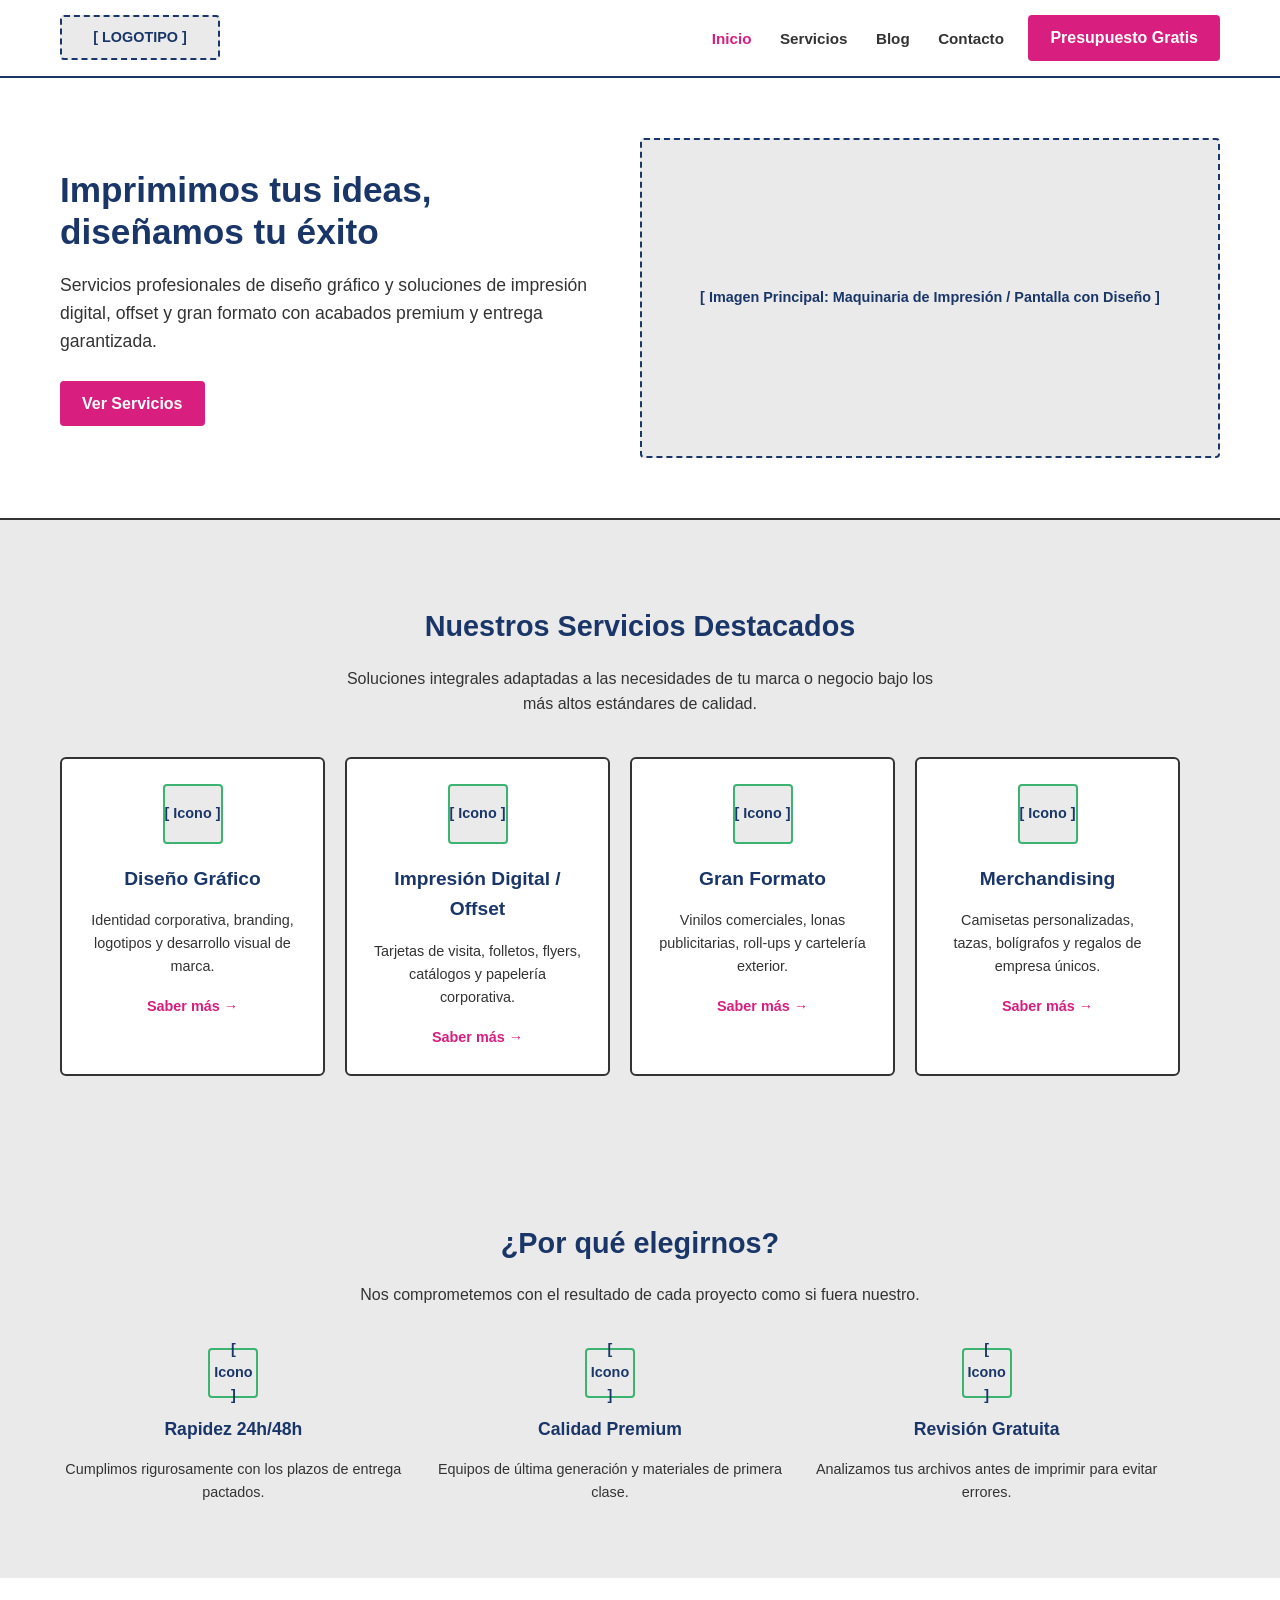
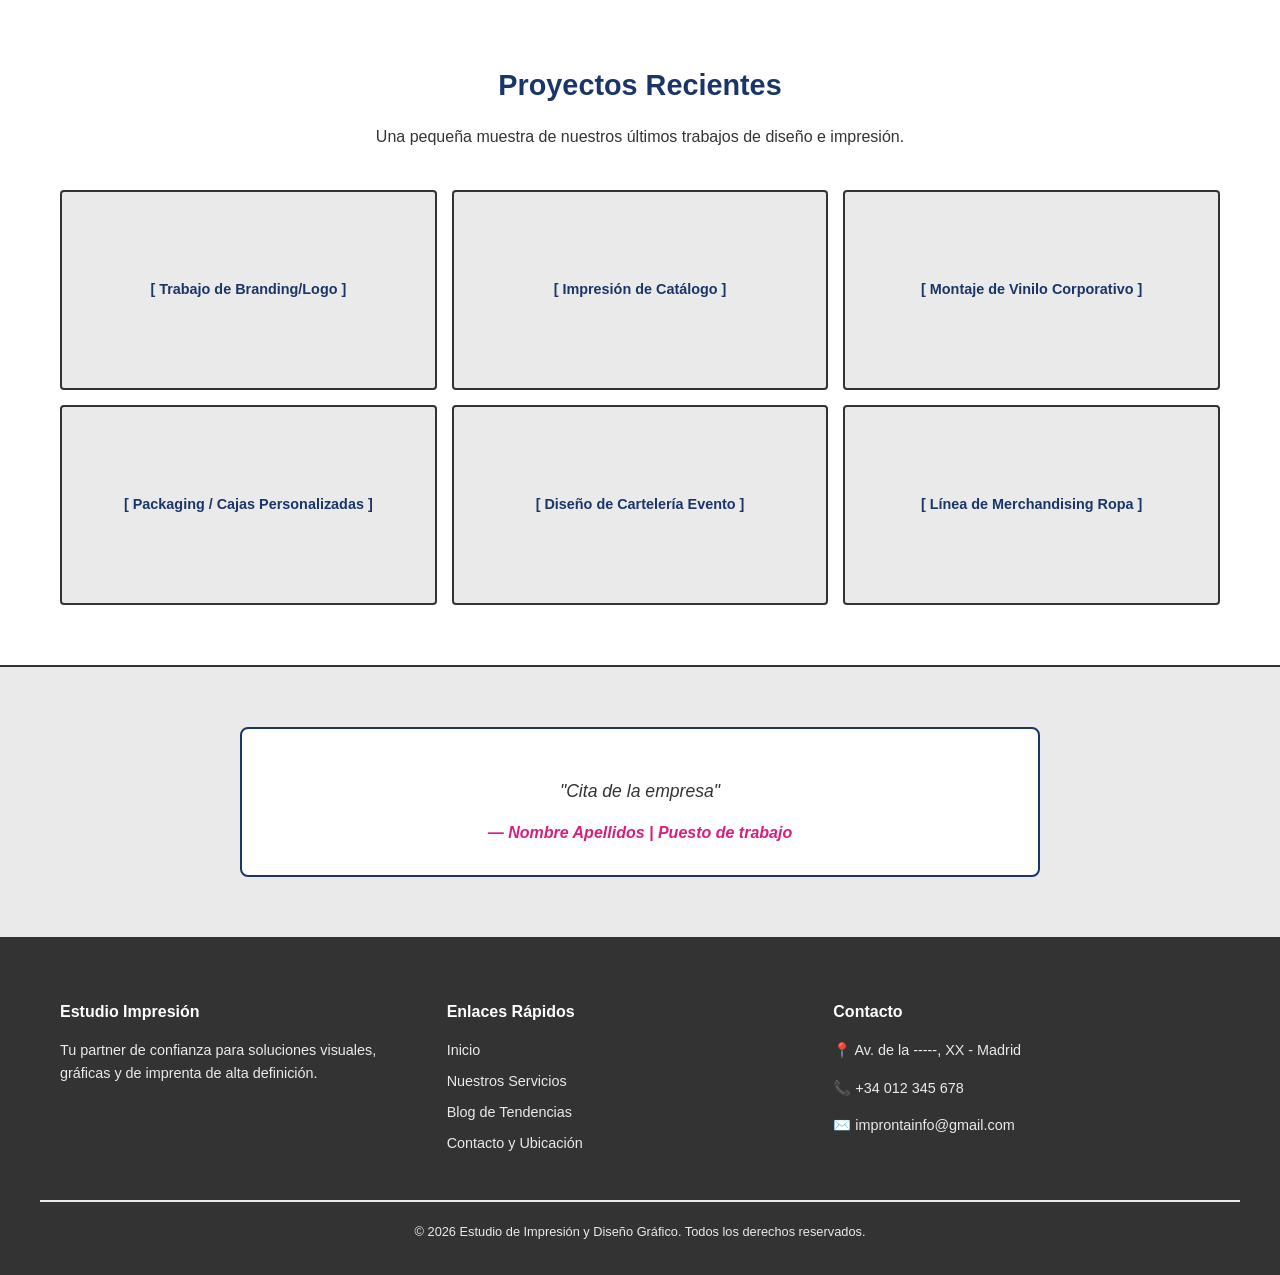
==== index.html @ d147120d "Añado la etiqueta meta para poder publicar el proyecto como subdominio" ====
<!DOCTYPE html>
<html lang="es">
<head>
    <meta charset="UTF-8">
    <meta name="viewport" content="width=device-width, initial-scale=1.0">
    <meta name="google-site-verification" content="gKIL5-6-Ex5Yl_sgZdwrPVqqJ_0FEdJY8PzYdwvUI6A" />
    <link rel="stylesheet" href="estilo.css">
    <title>Impronta</title>
</head>
<body>
    <header>
    <div class="contenedor encabezado-contenedor">
        <strong class="logo">
            <span class="marcador-posicion logo-marcador">[ LOGOTIPO ]</span>
        </strong>
        <nav class="zona-navegacion">
            <input type="checkbox" id="control-menu" class="control-menu">
            <ul class="menu-navegacion">
                <li><a href="#" class="activo">Inicio</a></li>
                <li><a href="#">Servicios</a></li>
                <li><a href="#">Blog</a></li>
                <li><a href="#">Contacto</a></li>
            </ul>
            <a href="#" class="boton boton-acento encabezado-boton-llamada">Presupuesto Gratis</a>
            <label for="control-menu" class="alternar-menu" aria-label="Alternar menú">
                <span class="icono-hamburguesa">☰</span>
                <span class="icono-cerrar">✕</span>
            </label>
        </nav>
    </div>
</header>
    <main>
        <section class="hero">
            <div class="contenedor hero-cuadrícula">
                <div class="hero-texto">
                    <h1>Imprimimos tus ideas, diseñamos tu éxito</h1>
                    <p>Servicios profesionales de diseño gráfico y soluciones de impresión digital, offset y gran formato con acabados premium y entrega garantizada.</p>
                    <a href="#" class="boton boton-acento">Ver Servicios</a>
                </div>
                <figure class="hero-contenedor-imagen">
                    <div class="marcador-posicion hero-marcador">
                        [ Imagen Principal: Maquinaria de Impresión / Pantalla con Diseño ]
                    </div>
                </figure>
            </div>
        </section>
        <section class="servicios">
            <div class="contenedor">
                <h2 class="titulo-seccion">Nuestros Servicios Destacados</h2>
                <p class="subtitulo-seccion">Soluciones integrales adaptadas a las necesidades de tu marca o negocio bajo los más altos estándares de calidad.</p>
                
                <div class="servicios-cuadrícula">
                    <article class="tarjeta-servicio">
                        <span class="marcador-posicion servicio-icono">[ Icono ]</span>
                        <h3>Diseño Gráfico</h3>
                        <p>Identidad corporativa, branding, logotipos y desarrollo visual de marca.</p>
                        <a href="#">Saber más &rarr;</a>
                    </article>

                    <article class="tarjeta-servicio">
                        <span class="marcador-posicion servicio-icono">[ Icono ]</span>
                        <h3>Impresión Digital / Offset</h3>
                        <p>Tarjetas de visita, folletos, flyers, catálogos y papelería corporativa.</p>
                        <a href="#">Saber más &rarr;</a>
                    </article>

                    <article class="tarjeta-servicio">
                        <span class="marcador-posicion servicio-icono">[ Icono ]</span>
                        <h3>Gran Formato</h3>
                        <p>Vinilos comerciales, lonas publicitarias, roll-ups y cartelería exterior.</p>
                        <a href="#">Saber más &rarr;</a>
                    </article>

                    <article class="tarjeta-servicio">
                        <span class="marcador-posicion servicio-icono">[ Icono ]</span>
                        <h3>Merchandising</h3>
                        <p>Camisetas personalizadas, tazas, bolígrafos y regalos de empresa únicos.</p>
                        <a href="#">Saber más &rarr;</a>
                    </article>
                </div>
            </div>
        </section>
        <section class="ventajas">
            <div class="contenedor">
                <h2 class="titulo-seccion">¿Por qué elegirnos?</h2>
                <p class="subtitulo-seccion">Nos comprometemos con el resultado de cada proyecto como si fuera nuestro.</p>
                
                <div class="ventajas-cuadrícula">
                    <div class="ventaja-elemento">
                        <span class="marcador-posicion ventaja-icono">[ Icono ]</span>
                        <h3>Rapidez 24h/48h</h3>
                        <p>Cumplimos rigurosamente con los plazos de entrega pactados.</p>
                    </div>

                    <div class="ventaja-elemento">
                        <span class="marcador-posicion ventaja-icono">[ Icono ]</span>
                        <h3>Calidad Premium</h3>
                        <p>Equipos de última generación y materiales de primera clase.</p>
                    </div>

                    <div class="ventaja-elemento">
                        <span class="marcador-posicion ventaja-icono">[ Icono ]</span>
                        <h3>Revisión Gratuita</h3>
                        <p>Analizamos tus archivos antes de imprimir para evitar errores.</p>
                    </div>
                </div>
            </div>
        </section>

        <section class="portafolio">
            <div class="contenedor">
                <h2 class="titulo-seccion">Proyectos Recientes</h2>
                <p class="subtitulo-seccion">Una pequeña muestra de nuestros últimos trabajos de diseño e impresión.</p>

                <div class="portafolio-cuadrícula">
                    <span class="marcador-posicion portafolio-elemento">[ Trabajo de Branding/Logo ]</span>
                    <span class="marcador-posicion portafolio-elemento">[ Impresión de Catálogo ]</span>
                    <span class="marcador-posicion portafolio-elemento">[ Montaje de Vinilo Corporativo ]</span>
                    <span class="marcador-posicion portafolio-elemento">[ Packaging / Cajas Personalizadas ]</span>
                    <span class="marcador-posicion portafolio-elemento">[ Diseño de Cartelería Evento ]</span>
                    <span class="marcador-posicion portafolio-elemento">[ Línea de Merchandising Ropa ]</span>
                </div>
            </div>
        </section>

        <section class="testimonios">
            <blockquote class="contenedor testimonio-contenedor">
                <p class="testimonio-texto">"Cita de la empresa"</p>
                <cite class="testimonio-autor">— Nombre Apellidos | Puesto de trabajo</cite>
            </blockquote>
        </section>
    </main>
    <footer>
        <div class="contenedor pie-cuadrícula">
            <div class="pie-columna">
                <h4>Estudio Impresión</h4>
                <p>Tu partner de confianza para soluciones visuales, gráficas y de imprenta de alta definición.</p>
            </div>
            <div class="pie-columna">
                <h4>Enlaces Rápidos</h4>
                <ul>
                    <li><a href="#">Inicio</a></li>
                    <li><a href="#">Nuestros Servicios</a></li>
                    <li><a href="#">Blog de Tendencias</a></li>
                    <li><a href="#">Contacto y Ubicación</a></li>
                </ul>
            </div>
            <div class="pie-columna">
                <h4>Contacto</h4>
                <address>
                    <p>📍 Av. de la -----, XX - Madrid</p>
                    <p>📞 +34 012 345 678</p>
                    <p>✉️ improntainfo@gmail.com</p>
                </address>
            </div>
        </div>
        <div class="pie-inferior">
            <p>&copy; 2026 Estudio de Impresión y Diseño Gráfico. Todos los derechos reservados.</p>
        </div>
    </footer>
</body>
</html>
---- estilo.css ----
* {
    box-sizing: border-box;
}

body {
    font-family: 'Segoe UI', Tahoma, Geneva, Verdana, sans-serif;
    background-color: #EAEAEA;
    color: #333333;
    line-height: 1.6;
    margin: 0;
    padding: 0;
    width: 100%;
    overflow-x: hidden;
}

.contenedor {
    width: 100%;
    max-width: 1200px;
    margin: 0 auto;
    padding: 0 20px;
}

.marcador-posicion {
    background-color: #EAEAEA;
    border: 2px dashed #1A3668;
    color: #1A3668;
    display: flex;
    align-items: center;
    justify-content: center;
    text-align: center;
    font-weight: bold;
    font-size: 0.9rem;
    border-radius: 4px;
}

.boton {
    display: inline-block;
    background-color: #1A3668;
    color: #ffffff;
    padding: 10px 22px;
    text-decoration: none;
    border-radius: 4px;
    font-weight: 600;
    text-align: center;
    transition: background-color 0.2s ease;
    border: none;
    cursor: pointer;
}

.boton:hover {
    background-color: #333333;
}

.boton-acento {
    background-color: #D81E7E;
}

.boton-acento:hover {
    background-color: #1A3668;
}

header {
    background-color: #ffffff;
    border-bottom: 2px solid #1A3668;
    position: sticky;
    top: 0;
    z-index: 1000;
    padding: 15px 0;
}

.encabezado-contenedor {
    display: table;
    width: 100%;
    position: relative;
}

.logo {
    display: table-cell;
    vertical-align: middle;
    width: 200px;
}

.logo-marcador {
    width: 160px;
    height: 45px;
}

.zona-navegacion {
    display: table-cell;
    vertical-align: middle;
    text-align: right;
}

.control-menu {
    display: none;
}

.menu-navegacion {
    display: inline-block;
    list-style: none;
    vertical-align: middle;
    margin: 0 20px 0 0;
    padding: 0;
}

.menu-navegacion li {
    display: inline-block;
    margin-left: 24px;
}

.menu-navegacion a {
    text-decoration: none;
    color: #333333;
    font-weight: 600;
    font-size: 0.95rem;
}

.menu-navegacion a:hover,
.menu-navegacion a.activo {
    color: #D81E7E;
}

.alternar-menu {
    display: none;
    font-size: 1.8rem;
    cursor: pointer;
    color: #1A3668;
    line-height: 1;
    user-select: none;
}

.alternar-menu .icono-cerrar {
    display: none;
}

.hero {
    background-color: #ffffff;
    padding: 60px 0;
    border-bottom: 2px solid #333333;
}

.hero-cuadrícula {
    display: table;
    width: 100%;
    table-layout: fixed;
}

.hero-texto {
    display: table-cell;
    vertical-align: middle;
    width: 50%;
    padding-right: 40px;
}

.hero-texto h1 {
    font-size: 2.2rem;
    color: #1A3668;
    line-height: 1.2;
    margin: 0 0 15px 0;
}

.hero-texto p {
    font-size: 1.1rem;
    color: #333333;
    margin-bottom: 25px;
}

.hero-contenedor-imagen {
    display: table-cell;
    vertical-align: middle;
    width: 50%;
    margin: 0;
}

.hero-marcador {
    width: 100%;
    height: 320px;
}

.servicios {
    padding: 60px 0;
}

.titulo-seccion {
    text-align: center;
    font-size: 1.8rem;
    color: #1A3668;
    margin-bottom: 10px;
}

.subtitulo-seccion {
    text-align: center;
    color: #333333;
    margin-bottom: 40px;
    max-width: 600px;
    margin-left: auto;
    margin-right: auto;
}

.servicios-cuadrícula {
    display: table;
    width: 100%;
    table-layout: fixed;
    border-spacing: 20px 0;
    margin: 0 -20px;
}

.tarjeta-servicio {
    display: table-cell;
    background: #ffffff;
    padding: 25px;
    border-radius: 6px;
    border: 2px solid #333333;
    text-align: center;
    vertical-align: top;
}

.servicio-icono {
    width: 60px;
    height: 60px;
    margin: 0 auto 20px auto;
    border: 2px solid #3CB371;
}

.tarjeta-servicio h3 {
    font-size: 1.2rem;
    color: #1A3668;
    margin-bottom: 12px;
}

.tarjeta-servicio p {
    font-size: 0.9rem;
    color: #333333;
    margin-bottom: 15px;
}

.tarjeta-servicio a {
    color: #D81E7E;
    text-decoration: none;
    font-weight: bold;
    font-size: 0.9rem;
}

.tarjeta-servicio a:hover {
    text-decoration: underline;
}

.ventajas {
    background-color: #EAEAEA;
    padding: 60px 0;
}

.ventajas-cuadrícula {
    display: table;
    width: 100%;
    table-layout: fixed;
    border-spacing: 30px 0;
    margin: 0 -30px;
}

.ventaja-elemento {
    display: table-cell;
    vertical-align: top;
    text-align: center;
}

.ventaja-icono {
    width: 50px;
    height: 50px;
    margin: 0 auto 15px auto;
    border: 2px solid #3CB371;
}

.ventaja-elemento h3 {
    font-size: 1.1rem;
    color: #1A3668;
    margin-bottom: 8px;
}

.ventaja-elemento p {
    font-size: 0.9rem;
    color: #333333;
}

.portafolio {
    padding: 60px 0;
    background-color: #ffffff;
}

.portafolio-cuadrícula {
    display: grid;
    grid-template-columns: repeat(3, 1fr);
    gap: 15px;
    margin-top: 20px;
}

.portafolio-elemento {
    height: 200px;
    width: 100%;
    border: 2px solid #333333;
}

.testimonios {
    padding: 60px 0;
    background-color: #EAEAEA;
    border-top: 2px solid #333333;
}

.testimonio-contenedor {
    max-width: 800px;
    margin: 0 auto;
    background: #ffffff;
    border: 2px solid #1A3668;
    padding: 30px;
    border-radius: 8px;
    text-align: center;
}

.testimonio-texto {
    font-style: italic;
    font-size: 1.1rem;
    color: #333333;
    margin-bottom: 15px;
}

.testimonio-autor {
    font-weight: bold;
    color: #D81E7E;
    display: block;
}

footer {
    background-color: #333333;
    color: #EAEAEA;
    padding: 40px 0 20px 0;
    font-size: 0.9rem;
}

.pie-cuadrícula {
    display: table;
    width: 100%;
    table-layout: fixed;
    border-bottom: 2px solid #EAEAEA;
    padding-bottom: 30px;
    margin-bottom: 20px;
}

.pie-columna {
    display: table-cell;
    vertical-align: top;
    padding-right: 20px;
}

.pie-columna h4 {
    color: #ffffff;
    margin-bottom: 15px;
    font-size: 1rem;
}

.pie-columna ul {
    list-style: none;
    padding: 0;
}

.pie-columna ul li {
    margin-bottom: 8px;
}

.pie-columna ul a {
    color: #EAEAEA;
    text-decoration: none;
}

.pie-columna ul a:hover {
    color: #D81E7E;
}

address {
    font-style: normal;
}

.pie-inferior {
    text-align: center;
    color: #EAEAEA;
    font-size: 0.8rem;
}

@media (max-width: 768px) {
    body, html {
        width: 100%;
        overflow-x: hidden;
    }

    .contenedor {
        width: 100%;
        padding-left: 15px;
        padding-right: 15px;
    }

    .hero-cuadrícula,
    .servicios-cuadrícula,
    .ventajas-cuadrícula,
    .pie-cuadrícula {
        display: grid;
        grid-template-columns: 1fr;
        gap: 0;
        width: 100%;
        border: 2px solid #333333;
        margin: 0 0 30px 0;
        background-color: #ffffff;
    }

    .hero-texto,
    .hero-contenedor-imagen,
    .tarjeta-servicio,
    .ventaja-elemento,
    .pie-columna {
        display: block;
        width: 100%;
        padding: 30px 20px;
        margin: 0;
        box-sizing: border-box;
        border-bottom: 2px solid #333333;
    }

    .hero-contenedor-imagen,
    .tarjeta-servicio:last-child,
    .ventaja-elemento:last-child,
    .pie-columna:last-child {
        border-bottom: none;
    }

    .portafolio-cuadrícula {
        display: grid;
        grid-template-columns: 1fr;
        gap: 15px;
    }

    .portafolio-elemento {
        height: 160px;
        border: 2px solid #333333;
    }

    .encabezado-contenedor {
        display: flex;
        justify-content: space-between;
        align-items: center;
        position: relative;
    }

    .logo {
        display: block;
        width: auto;
    }

    .zona-navegacion {
        display: block;
        text-align: right;
    }

    .alternar-menu {
        display: inline-block;
        margin-top: 5px;
        position: relative;
        z-index: 1001;
        color: #1A3668;
    }

    .menu-navegacion {
        display: block;
        position: absolute;
        top: 100%;
        left: 0;
        width: 100%;
        background-color: #ffffff;
        border: 2px solid #333333;
        border-top: none;
        padding: 0;
        margin: 0;
        z-index: 999;
        text-align: center;
        box-shadow: 0 4px 6px -1px rgba(0, 0, 0, 0.1);
        max-height: 0;
        opacity: 0;
        visibility: hidden;
        overflow: hidden;
        transition: max-height 0.4s ease-in-out, opacity 0.3s ease-in-out, visibility 0.4s;
    }

    .menu-navegacion li {
        display: block;
        margin: 0;
        padding: 12px 0;
        border-bottom: 1px solid #EAEAEA;
    }

    .menu-navegacion li:last-child {
        border-bottom: none;
    }

    .menu-navegacion a {
        display: block;
        font-size: 1.1rem;
        color: #333333;
    }

    .menu-navegacion a:hover,
    .menu-navegacion a.activo {
        color: #D81E7E;
        background-color: #EAEAEA;
    }

    .control-menu:checked ~ .menu-navegacion {
        max-height: 300px;
        opacity: 1;
        visibility: visible;
    }

    .control-menu:checked ~ .alternar-menu .icono-hamburguesa {
        display: none;
    }

    .control-menu:checked ~ .alternar-menu .icono-cerrar {
        display: inline-block;
        color: #D81E7E;
    }

    .encabezado-boton-llamada {
        display: none;
    }

    .hero {
        padding: 40px 0;
        text-align: center;
    }

    .hero-texto h1 {
        font-size: 1.8rem;
        color: #1A3668;
    }

    .hero-marcador {
        height: 220px;
        margin-top: 20px;
    }

    .servicios {
        padding: 40px 0;
    }
}
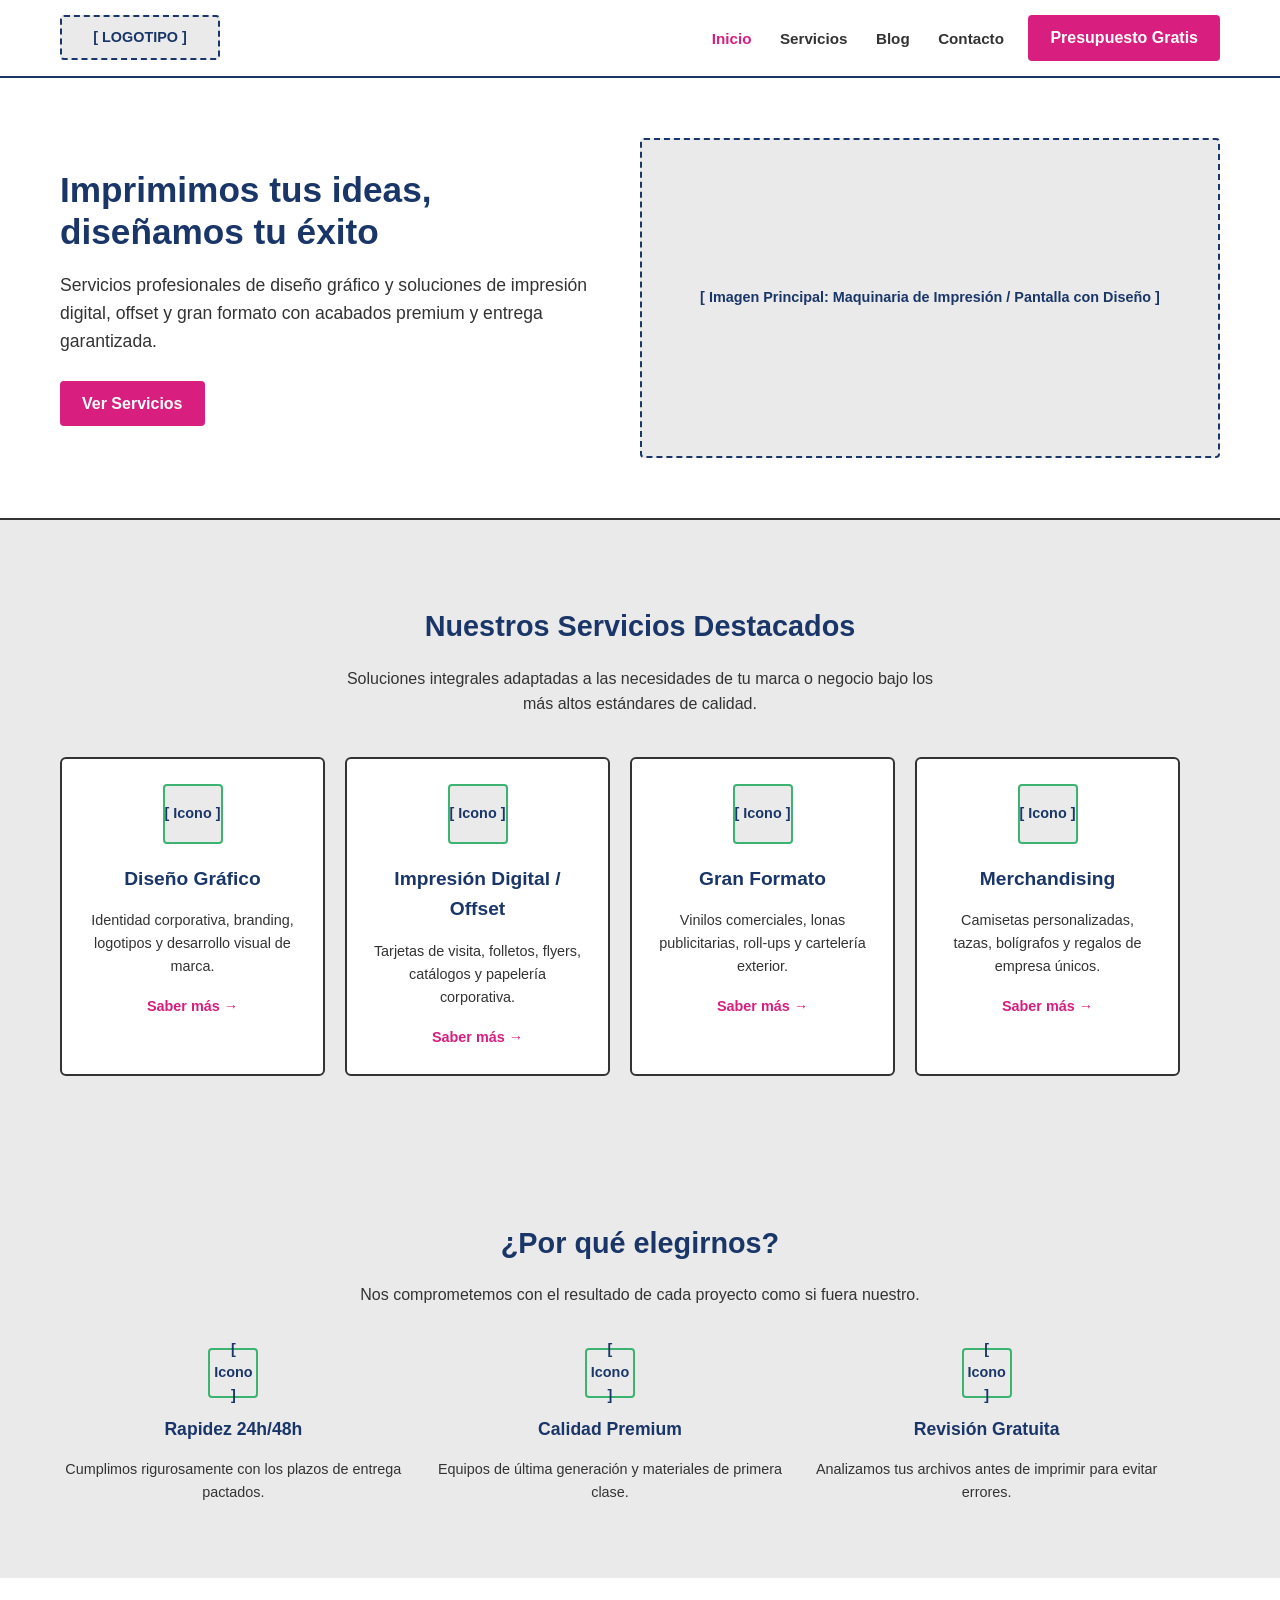
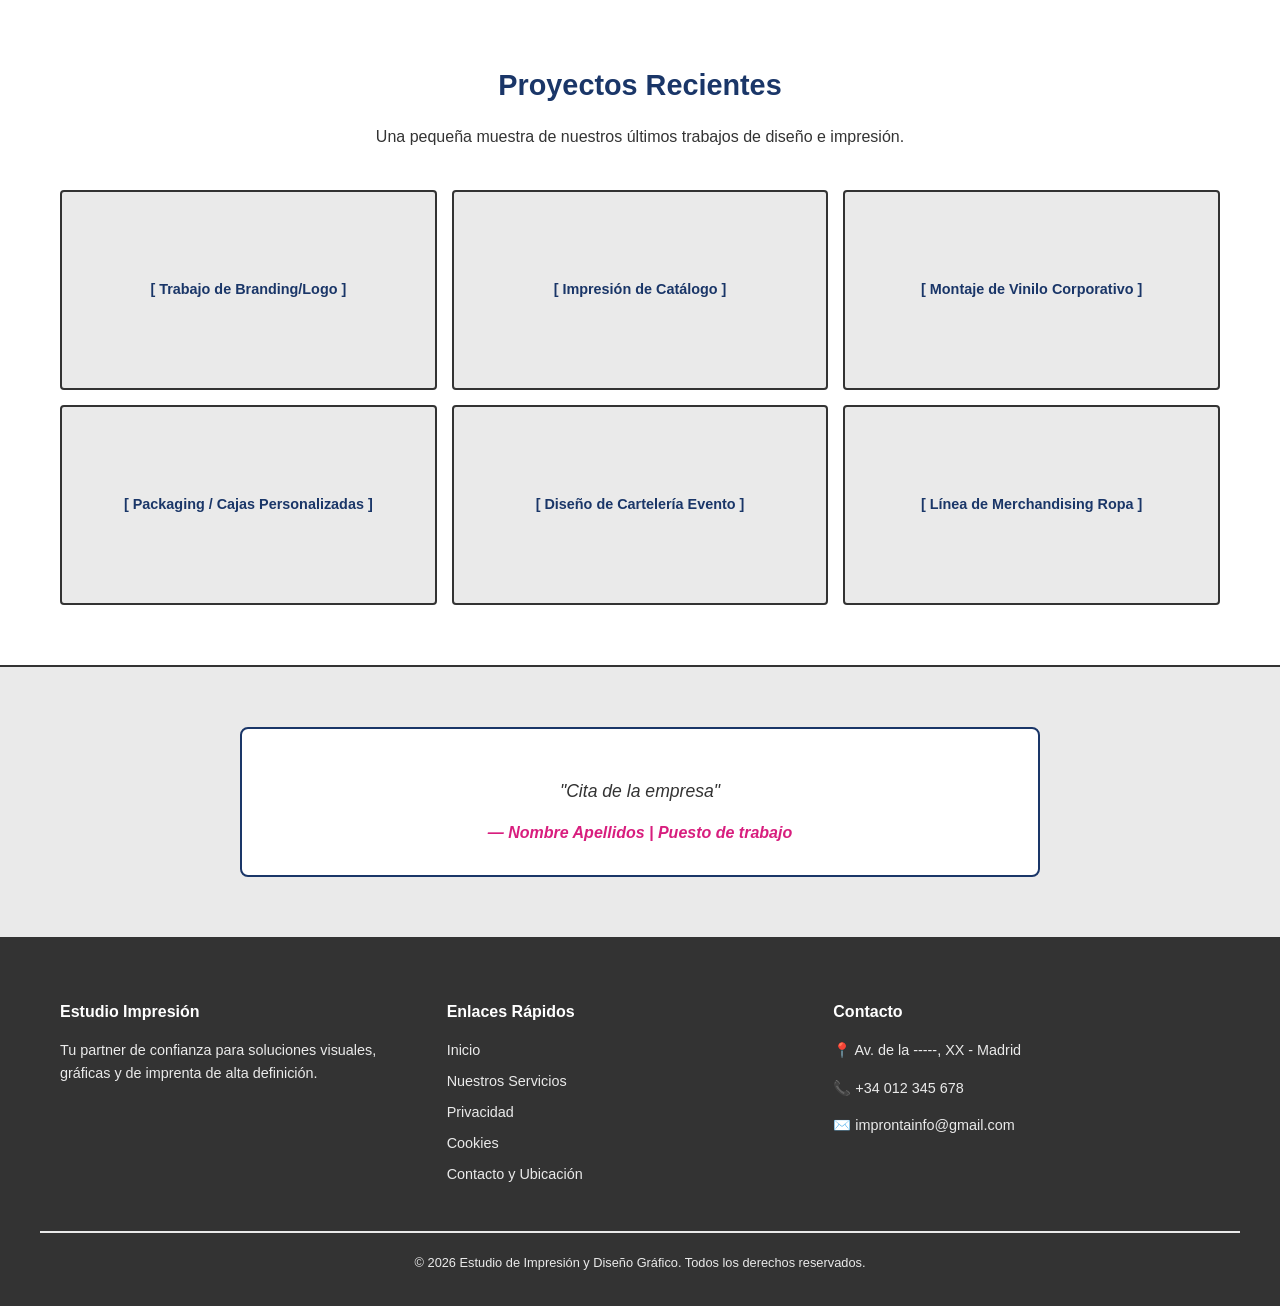
==== commit a7cf84b0: "Add files via upload" ====
--- a/index.html
+++ b/index.html
@@ -1,9 +1,9 @@
 <!DOCTYPE html>
 <html lang="es">
 <head>
+    <meta name="google-site-verification" content="gKIL5-6-Ex5Yl_sgZdwrPVqqJ_0FEdJY8PzYdwvUI6A"/>
     <meta charset="UTF-8">
     <meta name="viewport" content="width=device-width, initial-scale=1.0">
-    <meta name="google-site-verification" content="gKIL5-6-Ex5Yl_sgZdwrPVqqJ_0FEdJY8PzYdwvUI6A" />
     <link rel="stylesheet" href="estilo.css">
     <title>Impronta</title>
 </head>
@@ -139,10 +139,11 @@
             <div class="pie-columna">
                 <h4>Enlaces Rápidos</h4>
                 <ul>
-                    <li><a href="#">Inicio</a></li>
-                    <li><a href="#">Nuestros Servicios</a></li>
-                    <li><a href="#">Blog de Tendencias</a></li>
-                    <li><a href="#">Contacto y Ubicación</a></li>
+                    <li><a href="index.html">Inicio</a></li>
+                    <li><a href="index.html#servicios">Nuestros Servicios</a></li>
+                    <li><a href="privacidad.html">Privacidad</a></li>
+                    <li><a href="cookies.html">Cookies</a></li>
+                    <li><a href="index.html#contacto">Contacto y Ubicación</a></li>
                 </ul>
             </div>
             <div class="pie-columna">
@@ -159,4 +160,4 @@
         </div>
     </footer>
 </body>
-</html>+</html>
--- a/estilo.css
+++ b/estilo.css
@@ -1,550 +1,1205 @@
-* {
-    box-sizing: border-box;
-}
-
-body {
-    font-family: 'Segoe UI', Tahoma, Geneva, Verdana, sans-serif;
-    background-color: #EAEAEA;
-    color: #333333;
-    line-height: 1.6;
-    margin: 0;
-    padding: 0;
-    width: 100%;
-    overflow-x: hidden;
-}
-
-.contenedor {
-    width: 100%;
-    max-width: 1200px;
-    margin: 0 auto;
-    padding: 0 20px;
-}
-
-.marcador-posicion {
-    background-color: #EAEAEA;
-    border: 2px dashed #1A3668;
-    color: #1A3668;
-    display: flex;
-    align-items: center;
-    justify-content: center;
-    text-align: center;
-    font-weight: bold;
-    font-size: 0.9rem;
-    border-radius: 4px;
-}
-
-.boton {
-    display: inline-block;
-    background-color: #1A3668;
-    color: #ffffff;
-    padding: 10px 22px;
-    text-decoration: none;
-    border-radius: 4px;
-    font-weight: 600;
-    text-align: center;
-    transition: background-color 0.2s ease;
-    border: none;
-    cursor: pointer;
-}
-
-.boton:hover {
-    background-color: #333333;
-}
-
-.boton-acento {
-    background-color: #D81E7E;
-}
-
-.boton-acento:hover {
-    background-color: #1A3668;
-}
-
-header {
-    background-color: #ffffff;
-    border-bottom: 2px solid #1A3668;
-    position: sticky;
-    top: 0;
-    z-index: 1000;
-    padding: 15px 0;
-}
-
-.encabezado-contenedor {
-    display: table;
-    width: 100%;
-    position: relative;
-}
-
-.logo {
-    display: table-cell;
-    vertical-align: middle;
-    width: 200px;
-}
-
-.logo-marcador {
-    width: 160px;
-    height: 45px;
-}
-
-.zona-navegacion {
-    display: table-cell;
-    vertical-align: middle;
-    text-align: right;
-}
-
-.control-menu {
-    display: none;
-}
-
-.menu-navegacion {
-    display: inline-block;
-    list-style: none;
-    vertical-align: middle;
-    margin: 0 20px 0 0;
-    padding: 0;
-}
-
-.menu-navegacion li {
-    display: inline-block;
-    margin-left: 24px;
-}
-
-.menu-navegacion a {
-    text-decoration: none;
-    color: #333333;
-    font-weight: 600;
-    font-size: 0.95rem;
-}
-
-.menu-navegacion a:hover,
-.menu-navegacion a.activo {
-    color: #D81E7E;
-}
-
-.alternar-menu {
-    display: none;
-    font-size: 1.8rem;
-    cursor: pointer;
-    color: #1A3668;
-    line-height: 1;
-    user-select: none;
-}
-
-.alternar-menu .icono-cerrar {
-    display: none;
-}
-
-.hero {
-    background-color: #ffffff;
-    padding: 60px 0;
-    border-bottom: 2px solid #333333;
-}
-
-.hero-cuadrícula {
-    display: table;
-    width: 100%;
-    table-layout: fixed;
-}
-
-.hero-texto {
-    display: table-cell;
-    vertical-align: middle;
-    width: 50%;
-    padding-right: 40px;
-}
-
-.hero-texto h1 {
-    font-size: 2.2rem;
-    color: #1A3668;
-    line-height: 1.2;
-    margin: 0 0 15px 0;
-}
-
-.hero-texto p {
-    font-size: 1.1rem;
-    color: #333333;
-    margin-bottom: 25px;
-}
-
-.hero-contenedor-imagen {
-    display: table-cell;
-    vertical-align: middle;
-    width: 50%;
-    margin: 0;
-}
-
-.hero-marcador {
-    width: 100%;
-    height: 320px;
-}
-
-.servicios {
-    padding: 60px 0;
-}
-
-.titulo-seccion {
-    text-align: center;
-    font-size: 1.8rem;
-    color: #1A3668;
-    margin-bottom: 10px;
-}
-
-.subtitulo-seccion {
-    text-align: center;
-    color: #333333;
-    margin-bottom: 40px;
-    max-width: 600px;
-    margin-left: auto;
-    margin-right: auto;
-}
-
-.servicios-cuadrícula {
-    display: table;
-    width: 100%;
-    table-layout: fixed;
-    border-spacing: 20px 0;
-    margin: 0 -20px;
-}
-
-.tarjeta-servicio {
-    display: table-cell;
-    background: #ffffff;
-    padding: 25px;
-    border-radius: 6px;
-    border: 2px solid #333333;
-    text-align: center;
-    vertical-align: top;
-}
-
-.servicio-icono {
-    width: 60px;
-    height: 60px;
-    margin: 0 auto 20px auto;
-    border: 2px solid #3CB371;
-}
-
-.tarjeta-servicio h3 {
-    font-size: 1.2rem;
-    color: #1A3668;
-    margin-bottom: 12px;
-}
-
-.tarjeta-servicio p {
-    font-size: 0.9rem;
-    color: #333333;
-    margin-bottom: 15px;
-}
-
-.tarjeta-servicio a {
-    color: #D81E7E;
-    text-decoration: none;
-    font-weight: bold;
-    font-size: 0.9rem;
-}
-
-.tarjeta-servicio a:hover {
-    text-decoration: underline;
-}
-
-.ventajas {
-    background-color: #EAEAEA;
-    padding: 60px 0;
-}
-
-.ventajas-cuadrícula {
-    display: table;
-    width: 100%;
-    table-layout: fixed;
-    border-spacing: 30px 0;
-    margin: 0 -30px;
-}
-
-.ventaja-elemento {
-    display: table-cell;
-    vertical-align: top;
-    text-align: center;
-}
-
-.ventaja-icono {
-    width: 50px;
-    height: 50px;
-    margin: 0 auto 15px auto;
-    border: 2px solid #3CB371;
-}
-
-.ventaja-elemento h3 {
-    font-size: 1.1rem;
-    color: #1A3668;
-    margin-bottom: 8px;
-}
-
-.ventaja-elemento p {
-    font-size: 0.9rem;
-    color: #333333;
-}
-
-.portafolio {
-    padding: 60px 0;
-    background-color: #ffffff;
-}
-
-.portafolio-cuadrícula {
-    display: grid;
-    grid-template-columns: repeat(3, 1fr);
-    gap: 15px;
-    margin-top: 20px;
-}
-
-.portafolio-elemento {
-    height: 200px;
-    width: 100%;
-    border: 2px solid #333333;
-}
-
-.testimonios {
-    padding: 60px 0;
-    background-color: #EAEAEA;
-    border-top: 2px solid #333333;
-}
-
-.testimonio-contenedor {
-    max-width: 800px;
-    margin: 0 auto;
-    background: #ffffff;
-    border: 2px solid #1A3668;
-    padding: 30px;
-    border-radius: 8px;
-    text-align: center;
-}
-
-.testimonio-texto {
-    font-style: italic;
-    font-size: 1.1rem;
-    color: #333333;
-    margin-bottom: 15px;
-}
-
-.testimonio-autor {
-    font-weight: bold;
-    color: #D81E7E;
-    display: block;
-}
-
-footer {
-    background-color: #333333;
-    color: #EAEAEA;
-    padding: 40px 0 20px 0;
-    font-size: 0.9rem;
-}
-
-.pie-cuadrícula {
-    display: table;
-    width: 100%;
-    table-layout: fixed;
-    border-bottom: 2px solid #EAEAEA;
-    padding-bottom: 30px;
-    margin-bottom: 20px;
-}
-
-.pie-columna {
-    display: table-cell;
-    vertical-align: top;
-    padding-right: 20px;
-}
-
-.pie-columna h4 {
-    color: #ffffff;
-    margin-bottom: 15px;
-    font-size: 1rem;
-}
-
-.pie-columna ul {
-    list-style: none;
-    padding: 0;
-}
-
-.pie-columna ul li {
-    margin-bottom: 8px;
-}
-
-.pie-columna ul a {
-    color: #EAEAEA;
-    text-decoration: none;
-}
-
-.pie-columna ul a:hover {
-    color: #D81E7E;
-}
-
-address {
-    font-style: normal;
-}
-
-.pie-inferior {
-    text-align: center;
-    color: #EAEAEA;
-    font-size: 0.8rem;
-}
-
-@media (max-width: 768px) {
-    body, html {
-        width: 100%;
-        overflow-x: hidden;
-    }
-
-    .contenedor {
-        width: 100%;
-        padding-left: 15px;
-        padding-right: 15px;
-    }
-
-    .hero-cuadrícula,
-    .servicios-cuadrícula,
-    .ventajas-cuadrícula,
-    .pie-cuadrícula {
-        display: grid;
-        grid-template-columns: 1fr;
-        gap: 0;
-        width: 100%;
-        border: 2px solid #333333;
-        margin: 0 0 30px 0;
-        background-color: #ffffff;
-    }
-
-    .hero-texto,
-    .hero-contenedor-imagen,
-    .tarjeta-servicio,
-    .ventaja-elemento,
-    .pie-columna {
-        display: block;
-        width: 100%;
-        padding: 30px 20px;
-        margin: 0;
-        box-sizing: border-box;
-        border-bottom: 2px solid #333333;
-    }
-
-    .hero-contenedor-imagen,
-    .tarjeta-servicio:last-child,
-    .ventaja-elemento:last-child,
-    .pie-columna:last-child {
-        border-bottom: none;
-    }
-
-    .portafolio-cuadrícula {
-        display: grid;
-        grid-template-columns: 1fr;
-        gap: 15px;
-    }
-
-    .portafolio-elemento {
-        height: 160px;
-        border: 2px solid #333333;
-    }
-
-    .encabezado-contenedor {
-        display: flex;
-        justify-content: space-between;
-        align-items: center;
-        position: relative;
-    }
-
-    .logo {
-        display: block;
-        width: auto;
-    }
-
-    .zona-navegacion {
-        display: block;
-        text-align: right;
-    }
-
-    .alternar-menu {
-        display: inline-block;
-        margin-top: 5px;
-        position: relative;
-        z-index: 1001;
-        color: #1A3668;
-    }
-
-    .menu-navegacion {
-        display: block;
-        position: absolute;
-        top: 100%;
-        left: 0;
-        width: 100%;
-        background-color: #ffffff;
-        border: 2px solid #333333;
-        border-top: none;
-        padding: 0;
-        margin: 0;
-        z-index: 999;
-        text-align: center;
-        box-shadow: 0 4px 6px -1px rgba(0, 0, 0, 0.1);
-        max-height: 0;
-        opacity: 0;
-        visibility: hidden;
-        overflow: hidden;
-        transition: max-height 0.4s ease-in-out, opacity 0.3s ease-in-out, visibility 0.4s;
-    }
-
-    .menu-navegacion li {
-        display: block;
-        margin: 0;
-        padding: 12px 0;
-        border-bottom: 1px solid #EAEAEA;
-    }
-
-    .menu-navegacion li:last-child {
-        border-bottom: none;
-    }
-
-    .menu-navegacion a {
-        display: block;
-        font-size: 1.1rem;
-        color: #333333;
-    }
-
-    .menu-navegacion a:hover,
-    .menu-navegacion a.activo {
-        color: #D81E7E;
-        background-color: #EAEAEA;
-    }
-
-    .control-menu:checked ~ .menu-navegacion {
-        max-height: 300px;
-        opacity: 1;
-        visibility: visible;
-    }
-
-    .control-menu:checked ~ .alternar-menu .icono-hamburguesa {
-        display: none;
-    }
-
-    .control-menu:checked ~ .alternar-menu .icono-cerrar {
-        display: inline-block;
-        color: #D81E7E;
-    }
-
-    .encabezado-boton-llamada {
-        display: none;
-    }
-
-    .hero {
-        padding: 40px 0;
-        text-align: center;
-    }
-
-    .hero-texto h1 {
-        font-size: 1.8rem;
-        color: #1A3668;
-    }
-
-    .hero-marcador {
-        height: 220px;
-        margin-top: 20px;
-    }
-
-    .servicios {
-        padding: 40px 0;
-    }
+* {
+    box-sizing: border-box;
+}
+
+body {
+    font-family: 'Segoe UI', Tahoma, Geneva, Verdana, sans-serif;
+    background-color: #EAEAEA;
+    color: #333333;
+    line-height: 1.6;
+    margin: 0;
+    padding: 0;
+    width: 100%;
+    overflow-x: hidden;
+}
+
+.contenedor {
+    width: 100%;
+    max-width: 1200px;
+    margin: 0 auto;
+    padding: 0 20px;
+}
+
+.marcador-posicion {
+    background-color: #EAEAEA;
+    border: 2px dashed #1A3668;
+    color: #1A3668;
+    display: flex;
+    align-items: center;
+    justify-content: center;
+    text-align: center;
+    font-weight: bold;
+    font-size: 0.9rem;
+    border-radius: 4px;
+}
+
+.boton {
+    display: inline-block;
+    background-color: #1A3668;
+    color: #ffffff;
+    padding: 10px 22px;
+    text-decoration: none;
+    border-radius: 4px;
+    font-weight: 600;
+    text-align: center;
+    transition: background-color 0.2s ease;
+    border: none;
+    cursor: pointer;
+}
+
+.boton:hover {
+    background-color: #333333;
+}
+
+.boton-acento {
+    background-color: #D81E7E;
+}
+
+.boton-acento:hover {
+    background-color: #1A3668;
+}
+
+header {
+    background-color: #ffffff;
+    border-bottom: 2px solid #1A3668;
+    position: sticky;
+    top: 0;
+    z-index: 1000;
+    padding: 15px 0;
+}
+
+.encabezado-contenedor {
+    display: table;
+    width: 100%;
+    position: relative;
+}
+
+.logo {
+    display: table-cell;
+    vertical-align: middle;
+    width: 200px;
+}
+
+.logo-marcador {
+    width: 160px;
+    height: 45px;
+}
+
+.zona-navegacion {
+    display: table-cell;
+    vertical-align: middle;
+    text-align: right;
+}
+
+.control-menu {
+    display: none;
+}
+
+.menu-navegacion {
+    display: inline-block;
+    list-style: none;
+    vertical-align: middle;
+    margin: 0 20px 0 0;
+    padding: 0;
+}
+
+.menu-navegacion li {
+    display: inline-block;
+    margin-left: 24px;
+}
+
+.menu-navegacion a {
+    text-decoration: none;
+    color: #333333;
+    font-weight: 600;
+    font-size: 0.95rem;
+}
+
+.menu-navegacion a:hover,
+.menu-navegacion a.activo {
+    color: #D81E7E;
+}
+
+.alternar-menu {
+    display: none;
+    font-size: 1.8rem;
+    cursor: pointer;
+    color: #1A3668;
+    line-height: 1;
+    user-select: none;
+}
+
+.alternar-menu .icono-cerrar {
+    display: none;
+}
+
+.hero {
+    background-color: #ffffff;
+    padding: 60px 0;
+    border-bottom: 2px solid #333333;
+}
+
+.hero-cuadrícula {
+    display: table;
+    width: 100%;
+    table-layout: fixed;
+}
+
+.hero-texto {
+    display: table-cell;
+    vertical-align: middle;
+    width: 50%;
+    padding-right: 40px;
+}
+
+.hero-texto h1 {
+    font-size: 2.2rem;
+    color: #1A3668;
+    line-height: 1.2;
+    margin: 0 0 15px 0;
+}
+
+.hero-texto p {
+    font-size: 1.1rem;
+    color: #333333;
+    margin-bottom: 25px;
+}
+
+.hero-contenedor-imagen {
+    display: table-cell;
+    vertical-align: middle;
+    width: 50%;
+    margin: 0;
+}
+
+.hero-marcador {
+    width: 100%;
+    height: 320px;
+}
+
+.servicios {
+    padding: 60px 0;
+}
+
+.titulo-seccion {
+    text-align: center;
+    font-size: 1.8rem;
+    color: #1A3668;
+    margin-bottom: 10px;
+}
+
+.subtitulo-seccion {
+    text-align: center;
+    color: #333333;
+    margin-bottom: 40px;
+    max-width: 600px;
+    margin-left: auto;
+    margin-right: auto;
+}
+
+.servicios-cuadrícula {
+    display: table;
+    width: 100%;
+    table-layout: fixed;
+    border-spacing: 20px 0;
+    margin: 0 -20px;
+}
+
+.tarjeta-servicio {
+    display: table-cell;
+    background: #ffffff;
+    padding: 25px;
+    border-radius: 6px;
+    border: 2px solid #333333;
+    text-align: center;
+    vertical-align: top;
+}
+
+.servicio-icono {
+    width: 60px;
+    height: 60px;
+    margin: 0 auto 20px auto;
+    border: 2px solid #3CB371;
+}
+
+.tarjeta-servicio h3 {
+    font-size: 1.2rem;
+    color: #1A3668;
+    margin-bottom: 12px;
+}
+
+.tarjeta-servicio p {
+    font-size: 0.9rem;
+    color: #333333;
+    margin-bottom: 15px;
+}
+
+.tarjeta-servicio a {
+    color: #D81E7E;
+    text-decoration: none;
+    font-weight: bold;
+    font-size: 0.9rem;
+}
+
+.tarjeta-servicio a:hover {
+    text-decoration: underline;
+}
+
+.ventajas {
+    background-color: #EAEAEA;
+    padding: 60px 0;
+}
+
+.ventajas-cuadrícula {
+    display: table;
+    width: 100%;
+    table-layout: fixed;
+    border-spacing: 30px 0;
+    margin: 0 -30px;
+}
+
+.ventaja-elemento {
+    display: table-cell;
+    vertical-align: top;
+    text-align: center;
+}
+
+.ventaja-icono {
+    width: 50px;
+    height: 50px;
+    margin: 0 auto 15px auto;
+    border: 2px solid #3CB371;
+}
+
+.ventaja-elemento h3 {
+    font-size: 1.1rem;
+    color: #1A3668;
+    margin-bottom: 8px;
+}
+
+.ventaja-elemento p {
+    font-size: 0.9rem;
+    color: #333333;
+}
+
+.portafolio {
+    padding: 60px 0;
+    background-color: #ffffff;
+}
+
+.portafolio-cuadrícula {
+    display: grid;
+    grid-template-columns: repeat(3, 1fr);
+    gap: 15px;
+    margin-top: 20px;
+}
+
+.portafolio-elemento {
+    height: 200px;
+    width: 100%;
+    border: 2px solid #333333;
+}
+
+.testimonios {
+    padding: 60px 0;
+    background-color: #EAEAEA;
+    border-top: 2px solid #333333;
+}
+
+.testimonio-contenedor {
+    max-width: 800px;
+    margin: 0 auto;
+    background: #ffffff;
+    border: 2px solid #1A3668;
+    padding: 30px;
+    border-radius: 8px;
+    text-align: center;
+}
+
+.testimonio-texto {
+    font-style: italic;
+    font-size: 1.1rem;
+    color: #333333;
+    margin-bottom: 15px;
+}
+
+.testimonio-autor {
+    font-weight: bold;
+    color: #D81E7E;
+    display: block;
+}
+
+footer {
+    background-color: #333333;
+    color: #EAEAEA;
+    padding: 40px 0 20px 0;
+    font-size: 0.9rem;
+}
+
+.pie-cuadrícula {
+    display: table;
+    width: 100%;
+    table-layout: fixed;
+    border-bottom: 2px solid #EAEAEA;
+    padding-bottom: 30px;
+    margin-bottom: 20px;
+}
+
+.pie-columna {
+    display: table-cell;
+    vertical-align: top;
+    padding-right: 20px;
+}
+
+.pie-columna h4 {
+    color: #ffffff;
+    margin-bottom: 15px;
+    font-size: 1rem;
+}
+
+.pie-columna ul {
+    list-style: none;
+    padding: 0;
+}
+
+.pie-columna ul li {
+    margin-bottom: 8px;
+}
+
+.pie-columna ul a {
+    color: #EAEAEA;
+    text-decoration: none;
+}
+
+.pie-columna ul a:hover {
+    color: #D81E7E;
+}
+
+address {
+    font-style: normal;
+}
+
+.pie-inferior {
+    text-align: center;
+    color: #EAEAEA;
+    font-size: 0.8rem;
+}
+
+.pagina-privacidad {
+    font-family: 'Segoe UI', Tahoma, Geneva, Verdana, sans-serif;
+    background-color: #EAEAEA;
+    color: #333333;
+    line-height: 1.6;
+    margin: 0;
+    padding: 0;
+    width: 100%;
+    overflow-x: hidden;
+}
+
+.pagina-privacidad * {
+    box-sizing: border-box;
+}
+
+.pagina-privacidad .contenedor {
+    width: 100%;
+    max-width: 1200px;
+    margin: 0 auto;
+    padding: 0 20px;
+}
+
+.pagina-privacidad .marcador-posicion {
+    background-color: #EAEAEA;
+    border: 2px dashed #1A3668;
+    color: #1A3668;
+    display: flex;
+    align-items: center;
+    justify-content: center;
+    text-align: center;
+    font-weight: bold;
+    font-size: 0.9rem;
+    border-radius: 4px;
+}
+
+.pagina-privacidad header {
+    background-color: #ffffff;
+    border-bottom: 2px solid #1A3668;
+    position: sticky;
+    top: 0;
+    z-index: 1000;
+    padding: 15px 0;
+}
+
+.pagina-privacidad .encabezado-contenedor {
+    display: table;
+    width: 100%;
+    position: relative;
+}
+
+.pagina-privacidad .logo {
+    display: table-cell;
+    vertical-align: middle;
+    width: 200px;
+}
+
+.pagina-privacidad .logo-marcador {
+    width: 160px;
+    height: 45px;
+}
+
+.pagina-privacidad .zona-navegacion {
+    display: table-cell;
+    vertical-align: middle;
+    text-align: right;
+}
+
+.pagina-privacidad .control-menu {
+    display: none;
+}
+
+.pagina-privacidad .menu-navegacion {
+    display: inline-block;
+    list-style: none;
+    vertical-align: middle;
+    margin: 0 20px 0 0;
+    padding: 0;
+}
+
+.pagina-privacidad .menu-navegacion li {
+    display: inline-block;
+    margin-left: 24px;
+}
+
+.pagina-privacidad .menu-navegacion a {
+    text-decoration: none;
+    color: #333333;
+    font-weight: 600;
+    font-size: 0.95rem;
+}
+
+.pagina-privacidad .menu-navegacion a:hover {
+    color: #D81E7E;
+}
+
+.pagina-privacidad .alternar-menu {
+    display: none;
+    font-size: 1.8rem;
+    cursor: pointer;
+    color: #1A3668;
+    line-height: 1;
+    user-select: none;
+}
+
+.pagina-privacidad .alternar-menu .icono-cerrar {
+    display: none;
+}
+
+.pagina-privacidad .servicios {
+    padding: 60px 0;
+}
+
+.pagina-privacidad .titulo-seccion {
+    text-align: center;
+    font-size: 2.2rem;
+    color: #1A3668;
+    margin-bottom: 10px;
+    text-transform: uppercase;
+    letter-spacing: 1px;
+    margin-top: 0;
+}
+
+.pagina-privacidad .subtitulo-seccion {
+    text-align: center;
+    color: #333333;
+    font-size: 1.2rem;
+    font-weight: 600;
+    margin-bottom: 40px;
+    max-width: 800px;
+    margin-left: auto;
+    margin-right: auto;
+}
+
+.pagina-privacidad .servicios-cuadrícula {
+    display: grid;
+    grid-template-columns: repeat(auto-fit, minmax(350px, 1fr));
+    gap: 25px;
+    margin-top: 20px;
+}
+
+.pagina-privacidad .tarjeta-servicio {
+    background: #ffffff;
+    padding: 30px;
+    border-radius: 6px;
+    border: 2px solid #333333;
+    text-align: left;
+}
+
+.pagina-privacidad .tarjeta-servicio.destacada {
+    grid-column: 1 / -1;
+    text-align: center;
+    font-size: 1.1rem;
+    border: 2px solid #1A3668;
+    background-color: #ffffff;
+}
+
+.pagina-privacidad .tarjeta-servicio h3 {
+    font-size: 1.3rem;
+    color: #1A3668;
+    margin-top: 0;
+    margin-bottom: 15px;
+    border-bottom: 2px solid #EAEAEA;
+    padding-bottom: 8px;
+}
+
+.pagina-privacidad .tarjeta-servicio p {
+    font-size: 0.95rem;
+    color: #333333;
+    margin-bottom: 15px;
+}
+
+.pagina-privacidad .tarjeta-servicio a {
+    color: #D81E7E;
+    text-decoration: none;
+    font-weight: bold;
+}
+
+.pagina-privacidad .tarjeta-servicio a:hover {
+    text-decoration: underline;
+}
+
+.pagina-privacidad footer {
+    background-color: #333333;
+    color: #EAEAEA;
+    padding: 40px 0 20px 0;
+    font-size: 0.9rem;
+    margin-top: 40px;
+}
+
+.pagina-privacidad .pie-cuadrícula {
+    display: table;
+    width: 100%;
+    table-layout: fixed;
+    border-bottom: 2px solid #EAEAEA;
+    padding-bottom: 30px;
+    margin-bottom: 20px;
+}
+
+.pagina-privacidad .pie-columna {
+    display: table-cell;
+    vertical-align: top;
+    padding-right: 20px;
+}
+
+.pagina-privacidad .pie-columna h4 {
+    color: #ffffff;
+    margin-bottom: 15px;
+    font-size: 1rem;
+    margin-top: 0;
+}
+
+.pagina-privacidad .pie-columna ul {
+    list-style: none;
+    padding: 0;
+    margin: 0;
+}
+
+.pagina-privacidad .pie-columna ul li {
+    margin-bottom: 8px;
+}
+
+.pagina-privacidad .pie-columna ul a {
+    color: #EAEAEA;
+    text-decoration: none;
+}
+
+.pagina-privacidad .pie-columna ul a:hover {
+    color: #D81E7E;
+}
+
+.pagina-privacidad .pie-inferior {
+    text-align: center;
+    color: #EAEAEA;
+    font-size: 0.8rem;
+}
+
+.pagina-cookies {
+    font-family: 'Segoe UI', Tahoma, Geneva, Verdana, sans-serif;
+    background-color: #EAEAEA;
+    color: #333333;
+    line-height: 1.6;
+    margin: 0;
+    padding: 0;
+    width: 100%;
+    overflow-x: hidden;
+}
+
+.pagina-cookies * {
+    box-sizing: border-box;
+}
+
+.pagina-cookies .contenedor {
+    width: 100%;
+    max-width: 1200px;
+    margin: 0 auto;
+    padding: 0 20px;
+}
+
+.pagina-cookies .marcador-posicion {
+    background-color: #EAEAEA;
+    border: 2px dashed #1A3668;
+    color: #1A3668;
+    display: flex;
+    align-items: center;
+    justify-content: center;
+    text-align: center;
+    font-weight: bold;
+    font-size: 0.9rem;
+    border-radius: 4px;
+}
+
+.pagina-cookies .logo-marcador {
+    width: 160px;
+    height: 45px;
+}
+
+.pagina-cookies header {
+    background-color: #ffffff;
+    border-bottom: 2px solid #1A3668;
+    position: sticky;
+    top: 0;
+    z-index: 1000;
+    padding: 15px 0;
+}
+
+.pagina-cookies .encabezado-contenedor {
+    display: flex;
+    justify-content: space-between;
+    align-items: center;
+    flex-wrap: wrap;
+}
+
+.pagina-cookies .logo {
+    display: block;
+    flex-shrink: 0;
+}
+
+.pagina-cookies .control-menu {
+    display: none;
+}
+
+.pagina-cookies .menu-navegacion {
+    display: flex;
+    list-style: none;
+    margin: 0;
+    padding: 0;
+    gap: 24px;
+}
+
+.pagina-cookies .menu-navegacion a {
+    text-decoration: none;
+    color: #333333;
+    font-weight: 600;
+    font-size: 0.95rem;
+    transition: color 0.2s ease-in-out;
+}
+
+.pagina-cookies .menu-navegacion a:hover {
+    color: #D81E7E;
+}
+
+.pagina-cookies .alternar-menu {
+    display: none;
+    font-size: 1.8rem;
+    cursor: pointer;
+    color: #1A3668;
+    line-height: 1;
+    user-select: none;
+}
+
+.pagina-cookies .alternar-menu .icono-cerrar {
+    display: none;
+}
+
+.pagina-cookies .servicios {
+    padding: 40px 0 60px 0;
+}
+
+.pagina-cookies .titulo-seccion {
+    text-align: center;
+    font-size: 2.2rem;
+    color: #1A3668;
+    margin: 0 0 15px 0;
+    text-transform: uppercase;
+    letter-spacing: 1px;
+}
+
+.pagina-cookies .subtitulo-seccion {
+    text-align: center;
+    color: #333333;
+    font-size: 1.1rem;
+    margin: 0 auto 40px auto;
+    max-width: 900px;
+}
+
+.pagina-cookies .servicios-cuadrícula {
+    display: grid;
+    grid-template-columns: repeat(auto-fit, minmax(300px, 1fr));
+    gap: 25px;
+}
+
+.pagina-cookies .tarjeta-servicio {
+    background: #ffffff;
+    padding: 30px;
+    border-radius: 6px;
+    border: 2px solid #333333;
+    overflow: hidden;
+}
+
+.pagina-cookies .tarjeta-servicio.ancho-completo {
+    grid-column: 1 / -1;
+}
+
+.pagina-cookies .tarjeta-servicio h3 {
+    font-size: 1.2rem;
+    color: #1A3668;
+    margin-top: 0;
+    margin-bottom: 15px;
+    border-bottom: 2px solid #EAEAEA;
+    padding-bottom: 8px;
+    letter-spacing: 0.5px;
+}
+
+.pagina-cookies .tarjeta-servicio p {
+    font-size: 0.95rem;
+    color: #333333;
+    margin-bottom: 15px;
+}
+
+.pagina-cookies .tarjeta-servicio p:last-child {
+    margin-bottom: 0;
+}
+
+.pagina-cookies .tabla-contenedor {
+    width: 100%;
+    max-width: 100%;
+    overflow-x: auto;
+    margin-top: 20px;
+    border: 1px solid #333333;
+    border-radius: 4px;
+    display: block;
+    clear: both;
+}
+
+.pagina-cookies table {
+    width: 100%;
+    border-collapse: collapse;
+    text-align: left;
+    background: #ffffff;
+    min-width: 580px;
+}
+
+.pagina-cookies th {
+    background-color: #1A3668;
+    color: #ffffff;
+    padding: 14px 12px;
+    font-weight: 600;
+    font-size: 0.95rem;
+}
+
+.pagina-cookies td {
+    padding: 12px;
+    border-top: 1px solid #333333;
+    border-right: 1px solid #EAEAEA;
+    color: #333333;
+    font-size: 0.9rem;
+    vertical-align: top;
+}
+
+.pagina-cookies td:last-child {
+    border-right: none;
+}
+
+.pagina-cookies .lista-enlaces {
+    list-style: square;
+    text-align: left;
+    padding-left: 20px;
+    margin: 15px 0;
+}
+
+.pagina-cookies .lista-enlaces li {
+    margin-bottom: 10px;
+}
+
+.pagina-cookies .lista-enlaces a {
+    color: #D81E7E;
+    text-decoration: none;
+    font-weight: 600;
+}
+
+.pagina-cookies .lista-enlaces a:hover {
+    text-decoration: underline;
+}
+
+.pagina-cookies footer {
+    background-color: #222222;
+    color: #ffffff;
+    padding: 50px 0 25px 0;
+    font-size: 0.95rem;
+    margin-top: 50px;
+}
+
+.pagina-cookies .pie-cuadrícula {
+    display: grid;
+    grid-template-columns: repeat(auto-fit, minmax(240px, 1fr));
+    gap: 40px;
+    border-bottom: 1px solid #444444;
+    padding-bottom: 40px;
+    margin-bottom: 25px;
+}
+
+.pagina-cookies .pie-columna h4 {
+    color: #ffffff;
+    margin-bottom: 20px;
+    font-size: 1.1rem;
+    font-weight: 700;
+    margin-top: 0;
+}
+
+.pagina-cookies .pie-columna p {
+    color: #DDDDDD;
+    margin: 0 0 10px 0;
+}
+
+.pagina-cookies .pie-columna ul {
+    list-style: none;
+    padding: 0;
+    margin: 0;
+}
+
+.pagina-cookies .pie-columna ul li {
+    margin-bottom: 10px;
+}
+
+.pagina-cookies .pie-columna ul a {
+    color: #CCCCCC;
+    text-decoration: none;
+    transition: color 0.2s ease-in-out;
+}
+
+.pagina-cookies .pie-columna ul a:hover {
+    color: #D81E7E;
+    text-decoration: underline;
+}
+
+.pagina-cookies .pie-columna address {
+    font-style: normal;
+    color: #DDDDDD;
+}
+
+.pagina-cookies .pie-inferior {
+    text-align: center;
+    color: #BBBBBB;
+    font-size: 0.85rem;
+    padding-top: 5px;
+}
+
+@media (max-width: 768px) {
+
+    body,
+    html {
+        width: 100%;
+        overflow-x: hidden;
+    }
+
+    .contenedor {
+        width: 100%;
+        padding-left: 15px;
+        padding-right: 15px;
+    }
+
+    .hero-cuadrícula,
+    .servicios-cuadrícula,
+    .ventajas-cuadrícula,
+    .pie-cuadrícula {
+        display: grid;
+        grid-template-columns: 1fr;
+        gap: 0;
+        width: 100%;
+        border: 2px solid #333333;
+        margin: 0 0 30px 0;
+        background-color: #ffffff;
+    }
+
+    .hero-texto,
+    .hero-contenedor-imagen,
+    .tarjeta-servicio,
+    .ventaja-elemento,
+    .pie-columna {
+        display: block;
+        width: 100%;
+        padding: 30px 20px;
+        margin: 0;
+        box-sizing: border-box;
+        border-bottom: 2px solid #333333;
+    }
+
+    .hero-contenedor-imagen,
+    .tarjeta-servicio:last-child,
+    .ventaja-elemento:last-child,
+    .pie-columna:last-child {
+        border-bottom: none;
+    }
+
+    .portafolio-cuadrícula {
+        display: grid;
+        grid-template-columns: 1fr;
+        gap: 15px;
+    }
+
+    .portafolio-elemento {
+        height: 160px;
+        border: 2px solid #333333;
+    }
+
+    .encabezado-contenedor {
+        display: flex;
+        justify-content: space-between;
+        align-items: center;
+        position: relative;
+    }
+
+    .logo {
+        display: block;
+        width: auto;
+    }
+
+    .zona-navegacion {
+        display: block;
+        text-align: right;
+    }
+
+    .alternar-menu {
+        display: inline-block;
+        margin-top: 5px;
+        position: relative;
+        z-index: 1001;
+        color: #1A3668;
+    }
+
+    .menu-navegacion {
+        display: block;
+        position: absolute;
+        top: 100%;
+        left: 0;
+        width: 100%;
+        background-color: #ffffff;
+        border: 2px solid #333333;
+        border-top: none;
+        padding: 0;
+        margin: 0;
+        z-index: 999;
+        text-align: center;
+        box-shadow: 0 4px 6px -1px rgba(0, 0, 0, 0.1);
+        max-height: 0;
+        opacity: 0;
+        visibility: hidden;
+        overflow: hidden;
+        transition: max-height 0.4s ease-in-out, opacity 0.3s ease-in-out, visibility 0.4s;
+    }
+
+    .menu-navegacion li {
+        display: block;
+        margin: 0;
+        padding: 12px 0;
+        border-bottom: 1px solid #EAEAEA;
+    }
+
+    .menu-navegacion li:last-child {
+        border-bottom: none;
+    }
+
+    .menu-navegacion a {
+        display: block;
+        font-size: 1.1rem;
+        color: #333333;
+    }
+
+    .menu-navegacion a:hover,
+    .menu-navegacion a.activo {
+        color: #D81E7E;
+        background-color: #EAEAEA;
+    }
+
+    .control-menu:checked~.menu-navegacion {
+        max-height: 300px;
+        opacity: 1;
+        visibility: visible;
+    }
+
+    .control-menu:checked~.alternar-menu .icono-hamburguesa {
+        display: none;
+    }
+
+    .control-menu:checked~.alternar-menu .icono-cerrar {
+        display: inline-block;
+        color: #D81E7E;
+    }
+
+    .encabezado-boton-llamada {
+        display: none;
+    }
+
+    .hero {
+        padding: 40px 0;
+        text-align: center;
+    }
+
+    .hero-texto h1 {
+        font-size: 1.8rem;
+        color: #1A3668;
+    }
+
+    .hero-marcador {
+        height: 220px;
+        margin-top: 20px;
+    }
+
+    .servicios {
+        padding: 40px 0;
+    }
+
+    .pagina-privacidad .servicios-cuadrícula {
+        grid-template-columns: 1fr;
+    }
+
+    .pagina-privacidad .pie-cuadrícula {
+        display: block;
+    }
+
+    .pagina-privacidad .pie-columna {
+        display: block;
+        width: 100%;
+        padding-right: 0;
+        margin-bottom: 25px;
+    }
+
+    .pagina-privacidad .encabezado-contenedor {
+        display: flex;
+        justify-content: space-between;
+        align-items: center;
+    }
+
+    .pagina-privacidad .logo {
+        display: block;
+        width: auto;
+    }
+
+    .pagina-privacidad .zona-navegacion {
+        display: block;
+    }
+
+    .pagina-privacidad .alternar-menu {
+        display: inline-block;
+        z-index: 1001;
+    }
+
+    .pagina-privacidad .menu-navegacion {
+        display: block;
+        position: absolute;
+        top: 100%;
+        left: 0;
+        width: 100%;
+        background-color: #ffffff;
+        border: 2px solid #333333;
+        border-top: none;
+        padding: 0;
+        margin: 0;
+        z-index: 999;
+        text-align: center;
+        max-height: 0;
+        opacity: 0;
+        visibility: hidden;
+        overflow: hidden;
+        transition: max-height 0.4s ease-in-out, opacity 0.3s ease-in-out, visibility 0.4s;
+    }
+
+    .pagina-privacidad .menu-navegacion li {
+        display: block;
+        margin: 0;
+        padding: 12px 0;
+        border-bottom: 1px solid #EAEAEA;
+    }
+
+    .pagina-privacidad .control-menu:checked~.menu-navegacion {
+        max-height: 300px;
+        opacity: 1;
+        visibility: visible;
+    }
+
+    .pagina-privacidad .control-menu:checked~.alternar-menu .icono-hamburguesa {
+        display: none;
+    }
+
+    .pagina-privacidad .control-menu:checked~.alternar-menu .icono-cerrar {
+        display: inline-block;
+        color: #D81E7E;
+    }
+
+    .pagina-cookies .titulo-seccion {
+        font-size: 1.8rem;
+    }
+    
+    .pagina-cookies .subtitulo-seccion {
+        font-size: 1rem;
+        padding: 0 10px;
+    }
+
+    .pagina-cookies .alternar-menu {
+        display: inline-block;
+        z-index: 1001;
+    }
+
+    .pagina-cookies .menu-navegacion {
+        display: block;
+        position: absolute;
+        top: 100%;
+        left: 0;
+        width: 100%;
+        background-color: #ffffff;
+        border-bottom: 2px solid #1A3668;
+        padding: 0;
+        z-index: 999;
+        text-align: center;
+        max-height: 0;
+        opacity: 0;
+        visibility: hidden;
+        overflow: hidden;
+        transition: max-height 0.3s ease-in-out, opacity 0.2s ease-in-out;
+        box-shadow: 0 4px 10px rgba(0,0,0,0.1);
+    }
+
+    .pagina-cookies .menu-navegacion li {
+        padding: 0;
+    }
+
+    .pagina-cookies .menu-navegacion a {
+        display: block;
+        padding: 15px 0;
+        border-top: 1px solid #EAEAEA;
+        width: 100%;
+    }
+
+    .pagina-cookies .control-menu:checked ~ .menu-navegacion {
+        max-height: 350px;
+        opacity: 1;
+        visibility: visible;
+    }
+
+    .pagina-cookies .control-menu:checked ~ .alternar-menu .icono-hamburguesa {
+        display: none;
+    }
+
+    .pagina-cookies .control-menu:checked ~ .alternar-menu .icono-cerrar {
+        display: inline-block;
+        color: #D81E7E;
+    }
 }
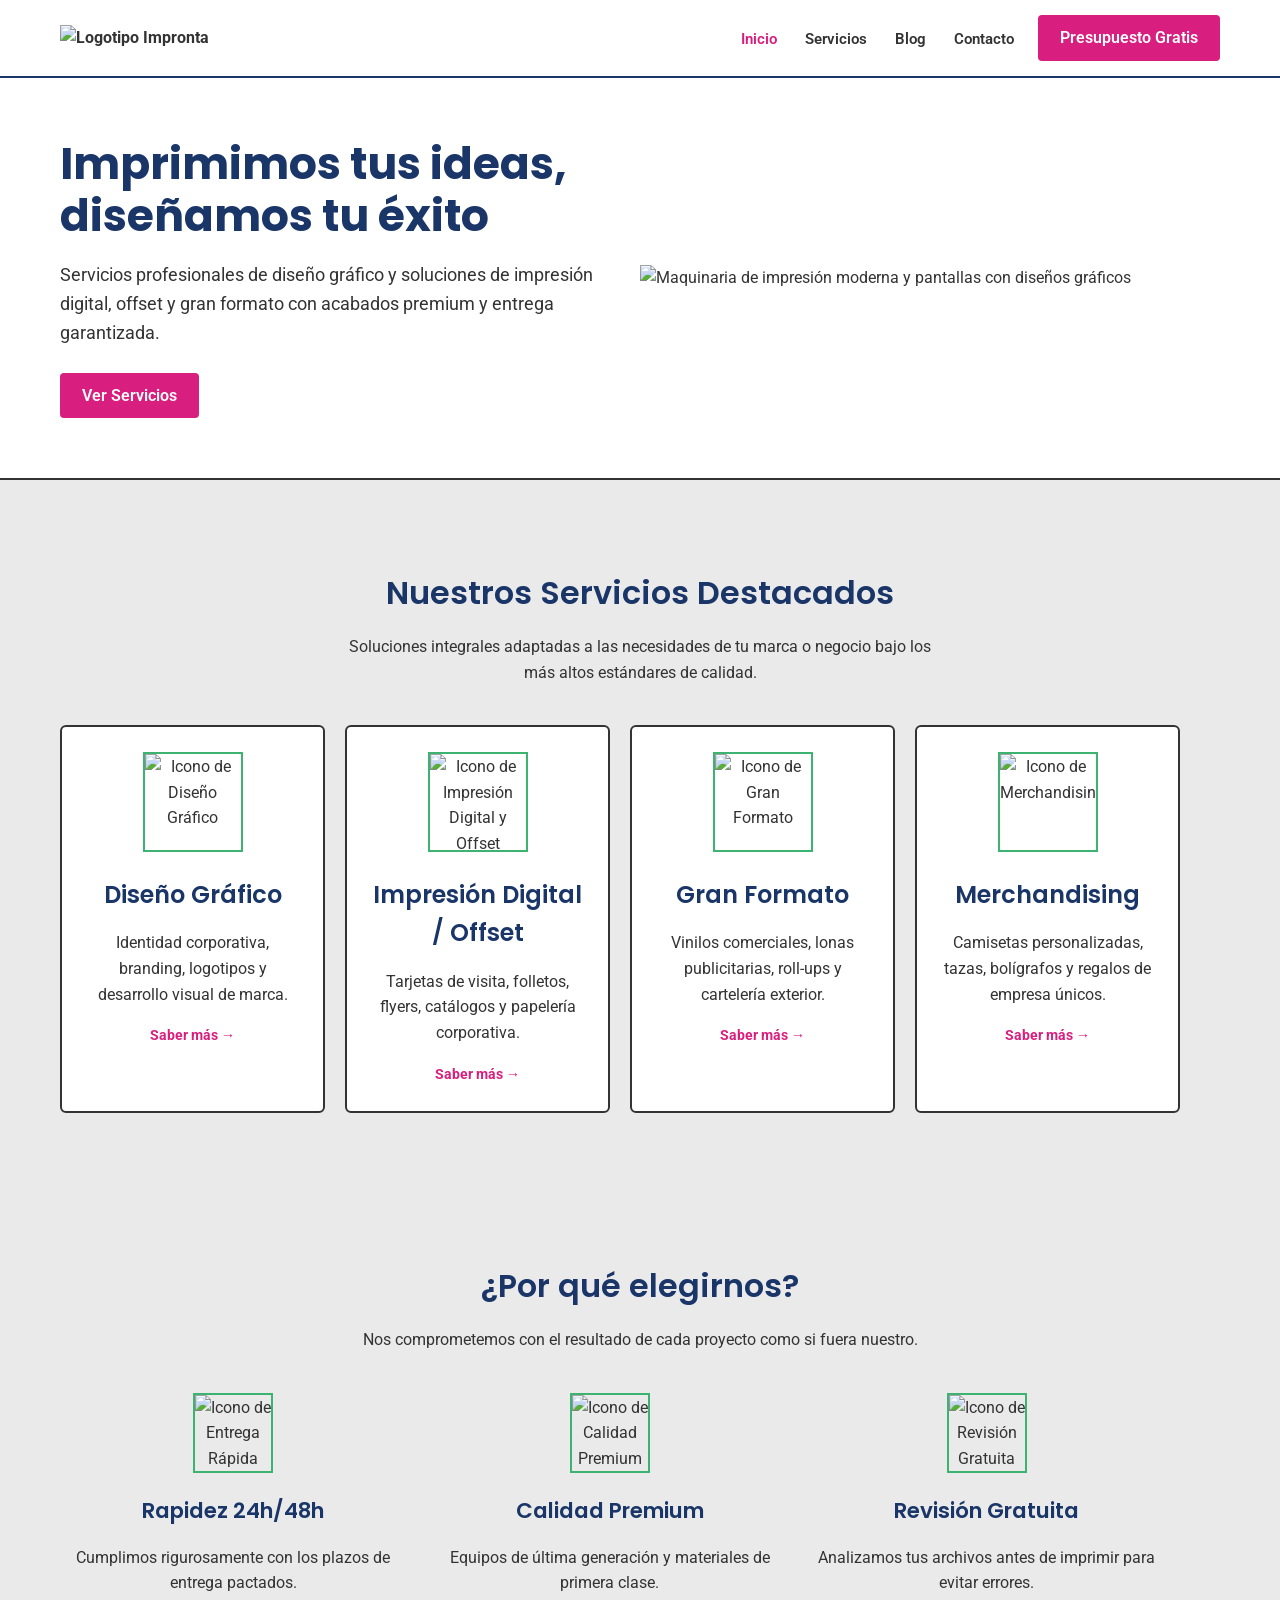
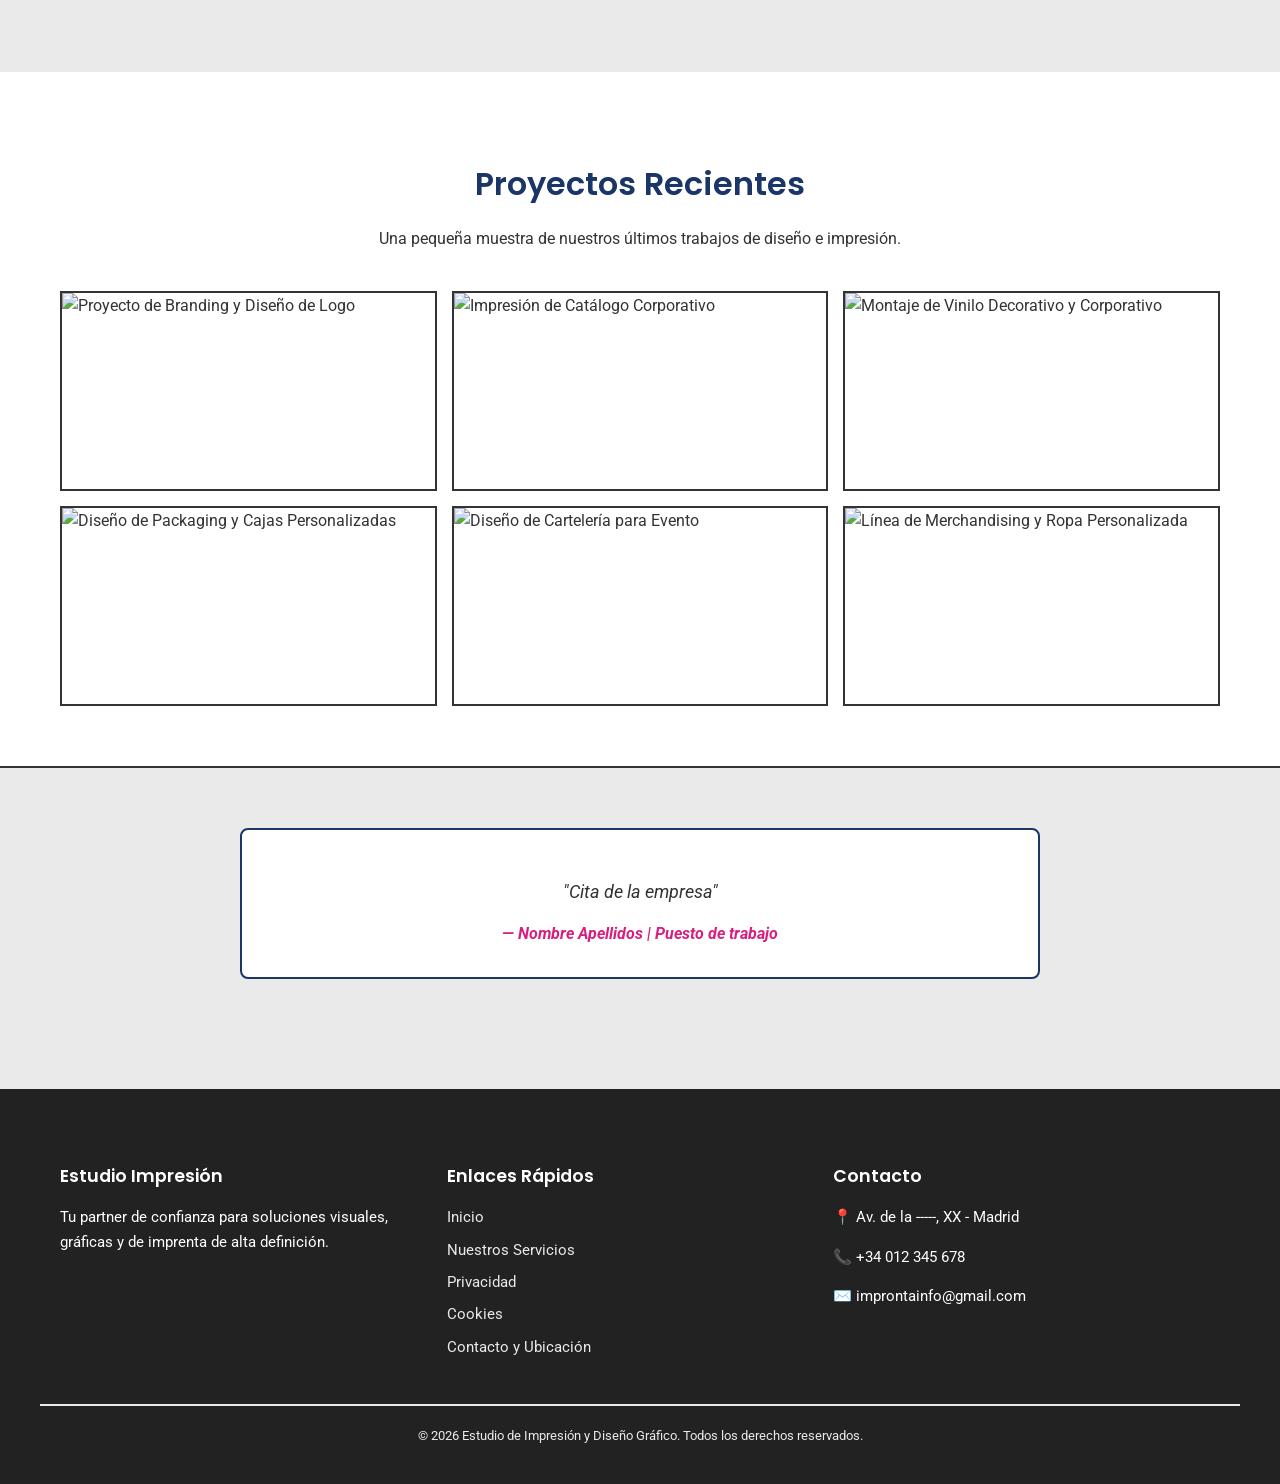
==== commit 906c6ca2: "Proyecto Final HTML Este commit presenta todos los cambios resueltos en la web, además de incluir la" ====
--- a/index.html
+++ b/index.html
@@ -5,13 +5,14 @@
     <meta charset="UTF-8">
     <meta name="viewport" content="width=device-width, initial-scale=1.0">
     <link rel="stylesheet" href="estilo.css">
+    <link rel="icon" href="imagenes/LogoFavicon.png" type="image/x-icon">
     <title>Impronta</title>
 </head>
 <body>
     <header>
     <div class="contenedor encabezado-contenedor">
         <strong class="logo">
-            <span class="marcador-posicion logo-marcador">[ LOGOTIPO ]</span>
+            <img src="imagenes/Logo.png" alt="Logotipo Impronta" class="logo-marcador">
         </strong>
         <nav class="zona-navegacion">
             <input type="checkbox" id="control-menu" class="control-menu">
@@ -38,41 +39,39 @@
                     <a href="#" class="boton boton-acento">Ver Servicios</a>
                 </div>
                 <figure class="hero-contenedor-imagen">
-                    <div class="marcador-posicion hero-marcador">
-                        [ Imagen Principal: Maquinaria de Impresión / Pantalla con Diseño ]
-                    </div>
+                    <img src="imagenes/Maquinaria.jpg" alt="Maquinaria de impresión moderna y pantallas con diseños gráficos" class="hero-marcador">
                 </figure>
             </div>
         </section>
-        <section class="servicios">
+        <section class="servicios" id="Servicios">
             <div class="contenedor">
                 <h2 class="titulo-seccion">Nuestros Servicios Destacados</h2>
                 <p class="subtitulo-seccion">Soluciones integrales adaptadas a las necesidades de tu marca o negocio bajo los más altos estándares de calidad.</p>
                 
                 <div class="servicios-cuadrícula">
                     <article class="tarjeta-servicio">
-                        <span class="marcador-posicion servicio-icono">[ Icono ]</span>
+                        <img src="imagenes/DiseñoGrafico.png" alt="Icono de Diseño Gráfico" class="servicio-icono">
                         <h3>Diseño Gráfico</h3>
                         <p>Identidad corporativa, branding, logotipos y desarrollo visual de marca.</p>
                         <a href="#">Saber más &rarr;</a>
                     </article>
 
                     <article class="tarjeta-servicio">
-                        <span class="marcador-posicion servicio-icono">[ Icono ]</span>
+                        <img src="imagenes/ImpresionDigitalYOffset.png" alt="Icono de Impresión Digital y Offset" class="servicio-icono">
                         <h3>Impresión Digital / Offset</h3>
                         <p>Tarjetas de visita, folletos, flyers, catálogos y papelería corporativa.</p>
                         <a href="#">Saber más &rarr;</a>
                     </article>
 
                     <article class="tarjeta-servicio">
-                        <span class="marcador-posicion servicio-icono">[ Icono ]</span>
+                        <img src="imagenes/GranFormato.png" alt="Icono de Gran Formato" class="servicio-icono">
                         <h3>Gran Formato</h3>
                         <p>Vinilos comerciales, lonas publicitarias, roll-ups y cartelería exterior.</p>
                         <a href="#">Saber más &rarr;</a>
                     </article>
 
                     <article class="tarjeta-servicio">
-                        <span class="marcador-posicion servicio-icono">[ Icono ]</span>
+                        <img src="imagenes/Merchandising.png" alt="Icono de Merchandising" class="servicio-icono">
                         <h3>Merchandising</h3>
                         <p>Camisetas personalizadas, tazas, bolígrafos y regalos de empresa únicos.</p>
                         <a href="#">Saber más &rarr;</a>
@@ -87,19 +86,19 @@
                 
                 <div class="ventajas-cuadrícula">
                     <div class="ventaja-elemento">
-                        <span class="marcador-posicion ventaja-icono">[ Icono ]</span>
+                        <img src="imagenes/EntregaRapida.png" alt="Icono de Entrega Rápida" class="ventaja-icono">
                         <h3>Rapidez 24h/48h</h3>
                         <p>Cumplimos rigurosamente con los plazos de entrega pactados.</p>
                     </div>
 
                     <div class="ventaja-elemento">
-                        <span class="marcador-posicion ventaja-icono">[ Icono ]</span>
+                        <img src="imagenes/CalidadPrimum.png" alt="Icono de Calidad Premium" class="ventaja-icono">
                         <h3>Calidad Premium</h3>
                         <p>Equipos de última generación y materiales de primera clase.</p>
                     </div>
 
                     <div class="ventaja-elemento">
-                        <span class="marcador-posicion ventaja-icono">[ Icono ]</span>
+                        <img src="imagenes/RevisionGratuita.png" alt="Icono de Revisión Gratuita" class="ventaja-icono">
                         <h3>Revisión Gratuita</h3>
                         <p>Analizamos tus archivos antes de imprimir para evitar errores.</p>
                     </div>
@@ -113,12 +112,12 @@
                 <p class="subtitulo-seccion">Una pequeña muestra de nuestros últimos trabajos de diseño e impresión.</p>
 
                 <div class="portafolio-cuadrícula">
-                    <span class="marcador-posicion portafolio-elemento">[ Trabajo de Branding/Logo ]</span>
-                    <span class="marcador-posicion portafolio-elemento">[ Impresión de Catálogo ]</span>
-                    <span class="marcador-posicion portafolio-elemento">[ Montaje de Vinilo Corporativo ]</span>
-                    <span class="marcador-posicion portafolio-elemento">[ Packaging / Cajas Personalizadas ]</span>
-                    <span class="marcador-posicion portafolio-elemento">[ Diseño de Cartelería Evento ]</span>
-                    <span class="marcador-posicion portafolio-elemento">[ Línea de Merchandising Ropa ]</span>
+                    <img src="imagenes/DiseñoLogo.jpg" alt="Proyecto de Branding y Diseño de Logo" class="portafolio-elemento">
+                    <img src="imagenes/Catalogo.jpg" alt="Impresión de Catálogo Corporativo" class="portafolio-elemento">
+                    <img src="imagenes/Vinilo.jpg" alt="Montaje de Vinilo Decorativo y Corporativo" class="portafolio-elemento">
+                    <img src="imagenes/DiseñoCaja.jpg" alt="Diseño de Packaging y Cajas Personalizadas" class="portafolio-elemento">
+                    <img src="imagenes/DiseñoCartelera.jpg" alt="Diseño de Cartelería para Evento" class="portafolio-elemento">
+                    <img src="imagenes/DiseñoMarch&Ropa.jpg" alt="Línea de Merchandising y Ropa Personalizada" class="portafolio-elemento">
                 </div>
             </div>
         </section>
@@ -140,7 +139,7 @@
                 <h4>Enlaces Rápidos</h4>
                 <ul>
                     <li><a href="index.html">Inicio</a></li>
-                    <li><a href="index.html#servicios">Nuestros Servicios</a></li>
+                    <li><a href="#Servicios">Nuestros Servicios</a></li>
                     <li><a href="privacidad.html">Privacidad</a></li>
                     <li><a href="cookies.html">Cookies</a></li>
                     <li><a href="index.html#contacto">Contacto y Ubicación</a></li>
@@ -160,4 +159,4 @@
         </div>
     </footer>
 </body>
-</html>
+</html>
--- a/estilo.css
+++ b/estilo.css
@@ -1,9 +1,11 @@
+@import url('https://fonts.googleapis.com/css2?family=Poppins:wght@600;700&family=Roboto:wght@400;700&display=swap');
+
 * {
     box-sizing: border-box;
 }
 
 body {
-    font-family: 'Segoe UI', Tahoma, Geneva, Verdana, sans-serif;
+    font-family: 'Roboto', sans-serif;
     background-color: #EAEAEA;
     color: #333333;
     line-height: 1.6;
@@ -11,6 +13,18 @@
     padding: 0;
     width: 100%;
     overflow-x: hidden;
+    font-size: 16px;
+    font-weight: 400;
+}
+
+strong, b, .texto-resaltado {
+    font-family: 'Roboto', sans-serif;
+    font-weight: 700;
+}
+
+.texto-tecnico, code, pre, table td {
+    font-family: 'Roboto', sans-serif;
+    font-weight: 400;
 }
 
 .contenedor {
@@ -153,14 +167,18 @@
 }
 
 .hero-texto h1 {
-    font-size: 2.2rem;
+    font-family: 'Poppins', sans-serif;
+    font-weight: 700;
+    font-size: 2.75rem;
     color: #1A3668;
     line-height: 1.2;
     margin: 0 0 15px 0;
 }
 
 .hero-texto p {
-    font-size: 1.1rem;
+    font-family: 'Roboto', sans-serif;
+    font-weight: 400;
+    font-size: 1.125rem;
     color: #333333;
     margin-bottom: 25px;
 }
@@ -182,13 +200,17 @@
 }
 
 .titulo-seccion {
-    text-align: center;
-    font-size: 1.8rem;
+    font-family: 'Poppins', sans-serif;
+    font-weight: 600;
+    text-align: center;
+    font-size: 2rem;
     color: #1A3668;
     margin-bottom: 10px;
 }
 
 .subtitulo-seccion {
+    font-family: 'Roboto', sans-serif;
+    font-weight: 400;
     text-align: center;
     color: #333333;
     margin-bottom: 40px;
@@ -216,20 +238,27 @@
 }
 
 .servicio-icono {
-    width: 60px;
-    height: 60px;
+    width: 100px; 
+    height: 100px;
     margin: 0 auto 20px auto;
     border: 2px solid #3CB371;
+    display: flex;
+    align-items: center;
+    justify-content: center;
 }
 
 .tarjeta-servicio h3 {
-    font-size: 1.2rem;
+    font-family: 'Poppins', sans-serif;
+    font-weight: 600;
+    font-size: 1.5rem;
     color: #1A3668;
     margin-bottom: 12px;
 }
 
 .tarjeta-servicio p {
-    font-size: 0.9rem;
+    font-family: 'Roboto', sans-serif;
+    font-weight: 400;
+    font-size: 1rem;
     color: #333333;
     margin-bottom: 15px;
 }
@@ -265,20 +294,27 @@
 }
 
 .ventaja-icono {
-    width: 50px;
-    height: 50px;
+    width: 80px; 
+    height: 80px;
     margin: 0 auto 15px auto;
     border: 2px solid #3CB371;
+    display: flex;
+    align-items: center;
+    justify-content: center;
 }
 
 .ventaja-elemento h3 {
-    font-size: 1.1rem;
+    font-family: 'Poppins', sans-serif;
+    font-weight: 600;
+    font-size: 1.35rem;
     color: #1A3668;
     margin-bottom: 8px;
 }
 
 .ventaja-elemento p {
-    font-size: 0.9rem;
+    font-family: 'Roboto', sans-serif;
+    font-weight: 400;
+    font-size: 1rem;
     color: #333333;
 }
 
@@ -352,9 +388,11 @@
 }
 
 .pie-columna h4 {
+    font-family: 'Poppins', sans-serif;
+    font-weight: 600;
     color: #ffffff;
     margin-bottom: 15px;
-    font-size: 1rem;
+    font-size: 1.1rem;
 }
 
 .pie-columna ul {
@@ -386,7 +424,7 @@
 }
 
 .pagina-privacidad {
-    font-family: 'Segoe UI', Tahoma, Geneva, Verdana, sans-serif;
+    font-family: 'Roboto', sans-serif;
     background-color: #EAEAEA;
     color: #333333;
     line-height: 1.6;
@@ -498,8 +536,10 @@
 }
 
 .pagina-privacidad .titulo-seccion {
-    text-align: center;
-    font-size: 2.2rem;
+    font-family: 'Poppins', sans-serif;
+    font-weight: 700;
+    text-align: center;
+    font-size: 2.75rem;
     color: #1A3668;
     margin-bottom: 10px;
     text-transform: uppercase;
@@ -508,10 +548,11 @@
 }
 
 .pagina-privacidad .subtitulo-seccion {
-    text-align: center;
-    color: #333333;
-    font-size: 1.2rem;
-    font-weight: 600;
+    font-family: 'Poppins', sans-serif;
+    font-weight: 600;
+    text-align: center;
+    color: #333333;
+    font-size: 1.75rem;
     margin-bottom: 40px;
     max-width: 800px;
     margin-left: auto;
@@ -542,7 +583,9 @@
 }
 
 .pagina-privacidad .tarjeta-servicio h3 {
-    font-size: 1.3rem;
+    font-family: 'Poppins', sans-serif;
+    font-weight: 600;
+    font-size: 1.4rem;
     color: #1A3668;
     margin-top: 0;
     margin-bottom: 15px;
@@ -551,7 +594,9 @@
 }
 
 .pagina-privacidad .tarjeta-servicio p {
-    font-size: 0.95rem;
+    font-family: 'Roboto', sans-serif;
+    font-weight: 400;
+    font-size: 1rem;
     color: #333333;
     margin-bottom: 15px;
 }
@@ -590,6 +635,8 @@
 }
 
 .pagina-privacidad .pie-columna h4 {
+    font-family: 'Poppins', sans-serif;
+    font-weight: 600;
     color: #ffffff;
     margin-bottom: 15px;
     font-size: 1rem;
@@ -622,7 +669,7 @@
 }
 
 .pagina-cookies {
-    font-family: 'Segoe UI', Tahoma, Geneva, Verdana, sans-serif;
+    font-family: 'Roboto', sans-serif;
     background-color: #EAEAEA;
     color: #333333;
     line-height: 1.6;
@@ -724,8 +771,10 @@
 }
 
 .pagina-cookies .titulo-seccion {
-    text-align: center;
-    font-size: 2.2rem;
+    font-family: 'Poppins', sans-serif;
+    font-weight: 700;
+    text-align: center;
+    font-size: 2.75rem;
     color: #1A3668;
     margin: 0 0 15px 0;
     text-transform: uppercase;
@@ -733,16 +782,18 @@
 }
 
 .pagina-cookies .subtitulo-seccion {
-    text-align: center;
-    color: #333333;
-    font-size: 1.1rem;
+    font-family: 'Poppins', sans-serif;
+    font-weight: 600;
+    text-align: center;
+    color: #333333;
+    font-size: 1.75rem;
     margin: 0 auto 40px auto;
     max-width: 900px;
 }
 
 .pagina-cookies .servicios-cuadrícula {
     display: grid;
-    grid-template-columns: repeat(auto-fit, minmax(300px, 1fr));
+    grid-template-columns: repeat(2, 1fr);
     gap: 25px;
 }
 
@@ -759,7 +810,9 @@
 }
 
 .pagina-cookies .tarjeta-servicio h3 {
-    font-size: 1.2rem;
+    font-family: 'Poppins', sans-serif;
+    font-weight: 600;
+    font-size: 1.4rem;
     color: #1A3668;
     margin-top: 0;
     margin-bottom: 15px;
@@ -769,7 +822,9 @@
 }
 
 .pagina-cookies .tarjeta-servicio p {
-    font-size: 0.95rem;
+    font-family: 'Roboto', sans-serif;
+    font-weight: 400;
+    font-size: 1rem;
     color: #333333;
     margin-bottom: 15px;
 }
@@ -780,42 +835,60 @@
 
 .pagina-cookies .tabla-contenedor {
     width: 100%;
-    max-width: 100%;
-    overflow-x: auto;
     margin-top: 20px;
-    border: 1px solid #333333;
+    border: 2px solid #333333;
     border-radius: 4px;
+    overflow: hidden;
+}
+
+.pagina-cookies table {
+    width: 100%;
+    border-collapse: collapse;
+    background: #ffffff;
+}
+
+.pagina-cookies thead {
+    display: none;
+}
+
+.pagina-cookies tbody, 
+.pagina-cookies tr, 
+.pagina-cookies td {
     display: block;
-    clear: both;
-}
-
-.pagina-cookies table {
-    width: 100%;
-    border-collapse: collapse;
+    width: 100%;
+}
+
+.pagina-cookies tr {
+    border-bottom: 2px solid #333333;
+}
+
+.pagina-cookies tr:last-child {
+    border-bottom: none;
+}
+
+.pagina-cookies td {
+    font-family: 'Roboto', sans-serif;
+    font-weight: 400;
+    font-size: 0.95rem;
+    padding: 12px;
+    border-bottom: 1px solid #EAEAEA;
+    color: #333333;
     text-align: left;
-    background: #ffffff;
-    min-width: 580px;
-}
-
-.pagina-cookies th {
-    background-color: #1A3668;
-    color: #ffffff;
-    padding: 14px 12px;
-    font-weight: 600;
-    font-size: 0.95rem;
-}
-
-.pagina-cookies td {
-    padding: 12px;
-    border-top: 1px solid #333333;
-    border-right: 1px solid #EAEAEA;
-    color: #333333;
-    font-size: 0.9rem;
-    vertical-align: top;
 }
 
 .pagina-cookies td:last-child {
-    border-right: none;
+    border-bottom: none;
+}
+
+.pagina-cookies td::before {
+    content: attr(data-label);
+    display: block;
+    font-family: 'Roboto', sans-serif;
+    font-weight: 700;
+    color: #1A3668;
+    text-transform: uppercase;
+    font-size: 0.8rem;
+    margin-bottom: 4px;
 }
 
 .pagina-cookies .lista-enlaces {
@@ -839,7 +912,7 @@
     text-decoration: underline;
 }
 
-.pagina-cookies footer {
+footer {
     background-color: #222222;
     color: #ffffff;
     padding: 50px 0 25px 0;
@@ -857,10 +930,11 @@
 }
 
 .pagina-cookies .pie-columna h4 {
+    font-family: 'Poppins', sans-serif;
+    font-weight: 600;
     color: #ffffff;
     margin-bottom: 20px;
     font-size: 1.1rem;
-    font-weight: 700;
     margin-top: 0;
 }
 
@@ -902,12 +976,156 @@
     padding-top: 5px;
 }
 
+.cuerpo-documento-legal {
+    font-family: 'Roboto', sans-serif;
+    background-color: #EAEAEA;
+    color: #333333;
+    line-height: 1.6;
+    margin: 0;
+    padding: 0;
+    width: 100%;
+    overflow-x: hidden;
+}
+
+.cuerpo-documento-legal * {
+    box-sizing: border-box;
+}
+
+.cuerpo-documento-legal .informacion-corporate {
+    padding: 60px 0;
+}
+
+.cuerpo-documento-legal .encabezado-principal-legal {
+    font-family: 'Poppins', sans-serif;
+    font-weight: 700;
+    text-align: center;
+    font-size: 2.75rem;
+    color: #1A3668;
+    margin-bottom: 10px;
+    text-transform: uppercase;
+    letter-spacing: 1px;
+    margin-top: 0;
+}
+
+.cuerpo-documento-legal .descripcion-introductoria-legal {
+    font-family: 'Poppins', sans-serif;
+    font-weight: 600;
+    text-align: center;
+    color: #333333;
+    font-size: 1.75rem;
+    margin-bottom: 40px;
+    max-width: 800px;
+    margin-left: auto;
+    margin-right: auto;
+}
+
+.cuerpo-documento-legal .cuadrícula-regulaciones-web {
+    display: grid;
+    grid-template-columns: repeat(auto-fit, minmax(350px, 1fr));
+    gap: 25px;
+    margin-top: 20px;
+}
+
+.cuerpo-documento-legal .bloque-contenido-legal {
+    background: #ffffff;
+    padding: 30px;
+    border-radius: 6px;
+    border: 2px solid #333333;
+    text-align: left;
+}
+
+.cuerpo-documento-legal .bloque-contenido-legal.seccion-resaltada {
+    grid-column: 1 / -1;
+    text-align: center;
+    font-size: 1.1rem;
+    border: 2px solid #1A3668;
+    background-color: #ffffff;
+}
+
+.cuerpo-documento-legal .bloque-contenido-legal h3 {
+    font-family: 'Poppins', sans-serif;
+    font-weight: 600;
+    font-size: 1.4rem;
+    color: #1A3668;
+    margin-top: 0;
+    margin-bottom: 15px;
+    border-bottom: 2px solid #EAEAEA;
+    padding-bottom: 8px;
+    text-transform: uppercase;
+}
+
+.cuerpo-documento-legal .bloque-contenido-legal p {
+    font-family: 'Roboto', sans-serif;
+    font-weight: 400;
+    font-size: 1rem;
+    color: #333333;
+    margin-bottom: 15px;
+}
+
+.cuerpo-documento-legal .bloque-contenido-legal p:last-child {
+    margin-bottom: 0;
+}
+
+.cuerpo-documento-legal .lista-detalles-privacidad {
+    list-style: disc;
+    padding-left: 20px;
+    margin: 15px 0 0 0;
+}
+
+.cuerpo-documento-legal .lista-detalles-privacidad li {
+    font-size: 0.95rem;
+    color: #333333;
+    margin-bottom: 8px;
+}
+
+.cuerpo-documento-legal .interruptor-menu-legal {
+    display: none;
+}
+
+.cuerpo-documento-legal .cuadrícula-regulaciones-web .bloque-contenido-legal:last-child {
+    grid-column: 1 / -1;
+    text-align: center;
+}
+
 @media (max-width: 768px) {
 
-    body,
-    html {
+    body, html {
         width: 100%;
         overflow-x: hidden;
+    }
+
+    .hero-texto h1, 
+    .pagina-privacidad .titulo-seccion, 
+    .pagina-cookies .titulo-seccion, 
+    .cuerpo-documento-legal .encabezado-principal-legal {
+        font-size: 2.25rem !important;
+    }
+
+    .titulo-seccion, 
+    .pagina-privacidad .subtitulo-seccion, 
+    .pagina-cookies .subtitulo-seccion, 
+    .cuerpo-documento-legal .descripcion-introductoria-legal {
+        font-size: 1.5rem !important;
+    }
+
+    .tarjeta-servicio h3, 
+    .ventaja-elemento h3, 
+    .pagina-privacidad .tarjeta-servicio h3, 
+    .pagina-cookies .tarjeta-servicio h3, 
+    .cuerpo-documento-legal .bloque-contenido-legal h3 {
+        font-size: 1.25rem !important;
+    }
+
+    .hero-texto p, 
+    .tarjeta-servicio p, 
+    .pagina-privacidad .tarjeta-servicio p, 
+    .pagina-cookies .tarjeta-servicio p, 
+    .cuerpo-documento-legal .bloque-contenido-legal p {
+        font-size: 1rem !important;
+    }
+
+    .pagina-cookies td {
+        font-size: 0.875rem !important;
     }
 
     .contenedor {
@@ -919,22 +1137,25 @@
     .hero-cuadrícula,
     .servicios-cuadrícula,
     .ventajas-cuadrícula,
-    .pie-cuadrícula {
-        display: grid;
-        grid-template-columns: 1fr;
+    .pie-cuadrícula,
+    .pagina-cookies .servicios-cuadrícula,
+    .pagina-privacidad .servicios-cuadrícula,
+    .cuerpo-documento-legal .cuadrícula-regulaciones-web {
+        display: grid !important;
+        grid-template-columns: 1fr !important;
         gap: 0;
         width: 100%;
         border: 2px solid #333333;
         margin: 0 0 30px 0;
-        background-color: #ffffff;
     }
 
     .hero-texto,
     .hero-contenedor-imagen,
     .tarjeta-servicio,
     .ventaja-elemento,
-    .pie-columna {
-        display: block;
+    .pie-columna,
+    .pagina-privacidad .pie-columna {
+        display: block !important;
         width: 100%;
         padding: 30px 20px;
         margin: 0;
@@ -945,7 +1166,8 @@
     .hero-contenedor-imagen,
     .tarjeta-servicio:last-child,
     .ventaja-elemento:last-child,
-    .pie-columna:last-child {
+    .pie-columna:last-child,
+    .pagina-privacidad .pie-columna:last-child {
         border-bottom: none;
     }
 
@@ -960,45 +1182,47 @@
         border: 2px solid #333333;
     }
 
-    .encabezado-contenedor {
-        display: flex;
+    .encabezado-contenedor, 
+    .pagina-privacidad .encabezado-contenedor, 
+    .pagina-cookies .encabezado-contenedor, 
+    .cuerpo-documento-legal .encabezado-contenedor {
+        display: flex !important;
         justify-content: space-between;
         align-items: center;
         position: relative;
     }
 
-    .logo {
+    .logo, .pagina-privacidad .logo, .cuerpo-documento-legal .logo {
         display: block;
         width: auto;
     }
 
-    .zona-navegacion {
+    .zona-navegacion, .pagina-privacidad .zona-navegacion, .cuerpo-documento-legal .zona-navegacion {
         display: block;
-        text-align: right;
-    }
-
-    .alternar-menu {
-        display: inline-block;
+    }
+
+    .alternar-menu, .pagina-privacidad .alternar-menu, .pagina-cookies .alternar-menu, .cuerpo-documento-legal .alternar-menu {
+        display: inline-block !important;
         margin-top: 5px;
         position: relative;
         z-index: 1001;
         color: #1A3668;
     }
 
-    .menu-navegacion {
-        display: block;
+    .menu-navegacion, .pagina-privacidad .menu-navegacion, .pagina-cookies .menu-navegacion, .cuerpo-documento-legal .menu-navegacion {
+        display: block !important;
         position: absolute;
         top: 100%;
         left: 0;
         width: 100%;
-        background-color: #ffffff;
+        background-color: #ffffff !important;
         border: 2px solid #333333;
         border-top: none;
         padding: 0;
         margin: 0;
         z-index: 999;
         text-align: center;
-        box-shadow: 0 4px 6px -1px rgba(0, 0, 0, 0.1);
+        box-shadow: 0 4px 10px rgba(0, 0, 0, 0.1);
         max-height: 0;
         opacity: 0;
         visibility: hidden;
@@ -1006,40 +1230,59 @@
         transition: max-height 0.4s ease-in-out, opacity 0.3s ease-in-out, visibility 0.4s;
     }
 
-    .menu-navegacion li {
+    .pagina-cookies .menu-navegacion {
+        border-bottom: 2px solid #1A3668;
+        border-left: none;
+        border-right: none;
+    }
+
+    .menu-navegacion li, .pagina-privacidad .menu-navegacion li, .cuerpo-documento-legal .menu-navegacion li {
         display: block;
         margin: 0;
         padding: 12px 0;
         border-bottom: 1px solid #EAEAEA;
     }
 
-    .menu-navegacion li:last-child {
+    .pagina-cookies .menu-navegacion li {
+        padding: 0;
+    }
+
+    .menu-navegacion li:last-child, .pagina-privacidad .menu-navegacion li:last-child, .cuerpo-documento-legal .menu-navegacion li:last-child {
         border-bottom: none;
     }
 
-    .menu-navegacion a {
+    .menu-navegacion a, .pagina-privacidad .menu-navegacion a, .cuerpo-documento-legal .menu-navegacion a {
         display: block;
         font-size: 1.1rem;
         color: #333333;
     }
 
-    .menu-navegacion a:hover,
-    .menu-navegacion a.activo {
-        color: #D81E7E;
-        background-color: #EAEAEA;
-    }
-
-    .control-menu:checked~.menu-navegacion {
-        max-height: 300px;
+    .pagina-cookies .menu-navegacion a {
+        display: block;
+        padding: 15px 0;
+        width: 100%;
+    }
+
+    .control-menu:checked ~ .menu-navegacion,
+    .pagina-privacidad .control-menu:checked ~ .menu-navegacion,
+    .pagina-cookies .control-menu:checked ~ .menu-navegacion,
+    .cuerpo-documento-legal .interruptor-menu-legal:checked ~ .menu-navegacion {
+        max-height: 350px !important;
         opacity: 1;
         visibility: visible;
     }
 
-    .control-menu:checked~.alternar-menu .icono-hamburguesa {
+    .control-menu:checked ~ .alternar-menu .icono-hamburguesa,
+    .pagina-privacidad .control-menu:checked ~ .alternar-menu .icono-hamburguesa,
+    .pagina-cookies .control-menu:checked ~ .alternar-menu .icono-hamburguesa,
+    .cuerpo-documento-legal .interruptor-menu-legal:checked ~ .alternar-menu .icono-hamburguesa {
         display: none;
     }
 
-    .control-menu:checked~.alternar-menu .icono-cerrar {
+    .control-menu:checked ~ .alternar-menu .icono-cerrar,
+    .pagina-privacidad .control-menu:checked ~ .alternar-menu .icono-cerrar,
+    .pagina-cookies .control-menu:checked ~ .alternar-menu .icono-cerrar,
+    .cuerpo-documento-legal .interruptor-menu-legal:checked ~ .alternar-menu .icono-cerrar {
         display: inline-block;
         color: #D81E7E;
     }
@@ -1053,11 +1296,6 @@
         text-align: center;
     }
 
-    .hero-texto h1 {
-        font-size: 1.8rem;
-        color: #1A3668;
-    }
-
     .hero-marcador {
         height: 220px;
         margin-top: 20px;
@@ -1066,140 +1304,4 @@
     .servicios {
         padding: 40px 0;
     }
-
-    .pagina-privacidad .servicios-cuadrícula {
-        grid-template-columns: 1fr;
-    }
-
-    .pagina-privacidad .pie-cuadrícula {
-        display: block;
-    }
-
-    .pagina-privacidad .pie-columna {
-        display: block;
-        width: 100%;
-        padding-right: 0;
-        margin-bottom: 25px;
-    }
-
-    .pagina-privacidad .encabezado-contenedor {
-        display: flex;
-        justify-content: space-between;
-        align-items: center;
-    }
-
-    .pagina-privacidad .logo {
-        display: block;
-        width: auto;
-    }
-
-    .pagina-privacidad .zona-navegacion {
-        display: block;
-    }
-
-    .pagina-privacidad .alternar-menu {
-        display: inline-block;
-        z-index: 1001;
-    }
-
-    .pagina-privacidad .menu-navegacion {
-        display: block;
-        position: absolute;
-        top: 100%;
-        left: 0;
-        width: 100%;
-        background-color: #ffffff;
-        border: 2px solid #333333;
-        border-top: none;
-        padding: 0;
-        margin: 0;
-        z-index: 999;
-        text-align: center;
-        max-height: 0;
-        opacity: 0;
-        visibility: hidden;
-        overflow: hidden;
-        transition: max-height 0.4s ease-in-out, opacity 0.3s ease-in-out, visibility 0.4s;
-    }
-
-    .pagina-privacidad .menu-navegacion li {
-        display: block;
-        margin: 0;
-        padding: 12px 0;
-        border-bottom: 1px solid #EAEAEA;
-    }
-
-    .pagina-privacidad .control-menu:checked~.menu-navegacion {
-        max-height: 300px;
-        opacity: 1;
-        visibility: visible;
-    }
-
-    .pagina-privacidad .control-menu:checked~.alternar-menu .icono-hamburguesa {
-        display: none;
-    }
-
-    .pagina-privacidad .control-menu:checked~.alternar-menu .icono-cerrar {
-        display: inline-block;
-        color: #D81E7E;
-    }
-
-    .pagina-cookies .titulo-seccion {
-        font-size: 1.8rem;
-    }
-    
-    .pagina-cookies .subtitulo-seccion {
-        font-size: 1rem;
-        padding: 0 10px;
-    }
-
-    .pagina-cookies .alternar-menu {
-        display: inline-block;
-        z-index: 1001;
-    }
-
-    .pagina-cookies .menu-navegacion {
-        display: block;
-        position: absolute;
-        top: 100%;
-        left: 0;
-        width: 100%;
-        background-color: #ffffff;
-        border-bottom: 2px solid #1A3668;
-        padding: 0;
-        z-index: 999;
-        text-align: center;
-        max-height: 0;
-        opacity: 0;
-        visibility: hidden;
-        overflow: hidden;
-        transition: max-height 0.3s ease-in-out, opacity 0.2s ease-in-out;
-        box-shadow: 0 4px 10px rgba(0,0,0,0.1);
-    }
-
-    .pagina-cookies .menu-navegacion li {
-        padding: 0;
-    }
-
-    .pagina-cookies .menu-navegacion a {
-        display: block;
-        padding: 15px 0;
-        border-top: 1px solid #EAEAEA;
-        width: 100%;
-    }
-
-    .pagina-cookies .control-menu:checked ~ .menu-navegacion {
-        max-height: 350px;
-        opacity: 1;
-        visibility: visible;
-    }
-
-    .pagina-cookies .control-menu:checked ~ .alternar-menu .icono-hamburguesa {
-        display: none;
-    }
-
-    .pagina-cookies .control-menu:checked ~ .alternar-menu .icono-cerrar {
-        display: inline-block;
-        color: #D81E7E;
-    }
 }
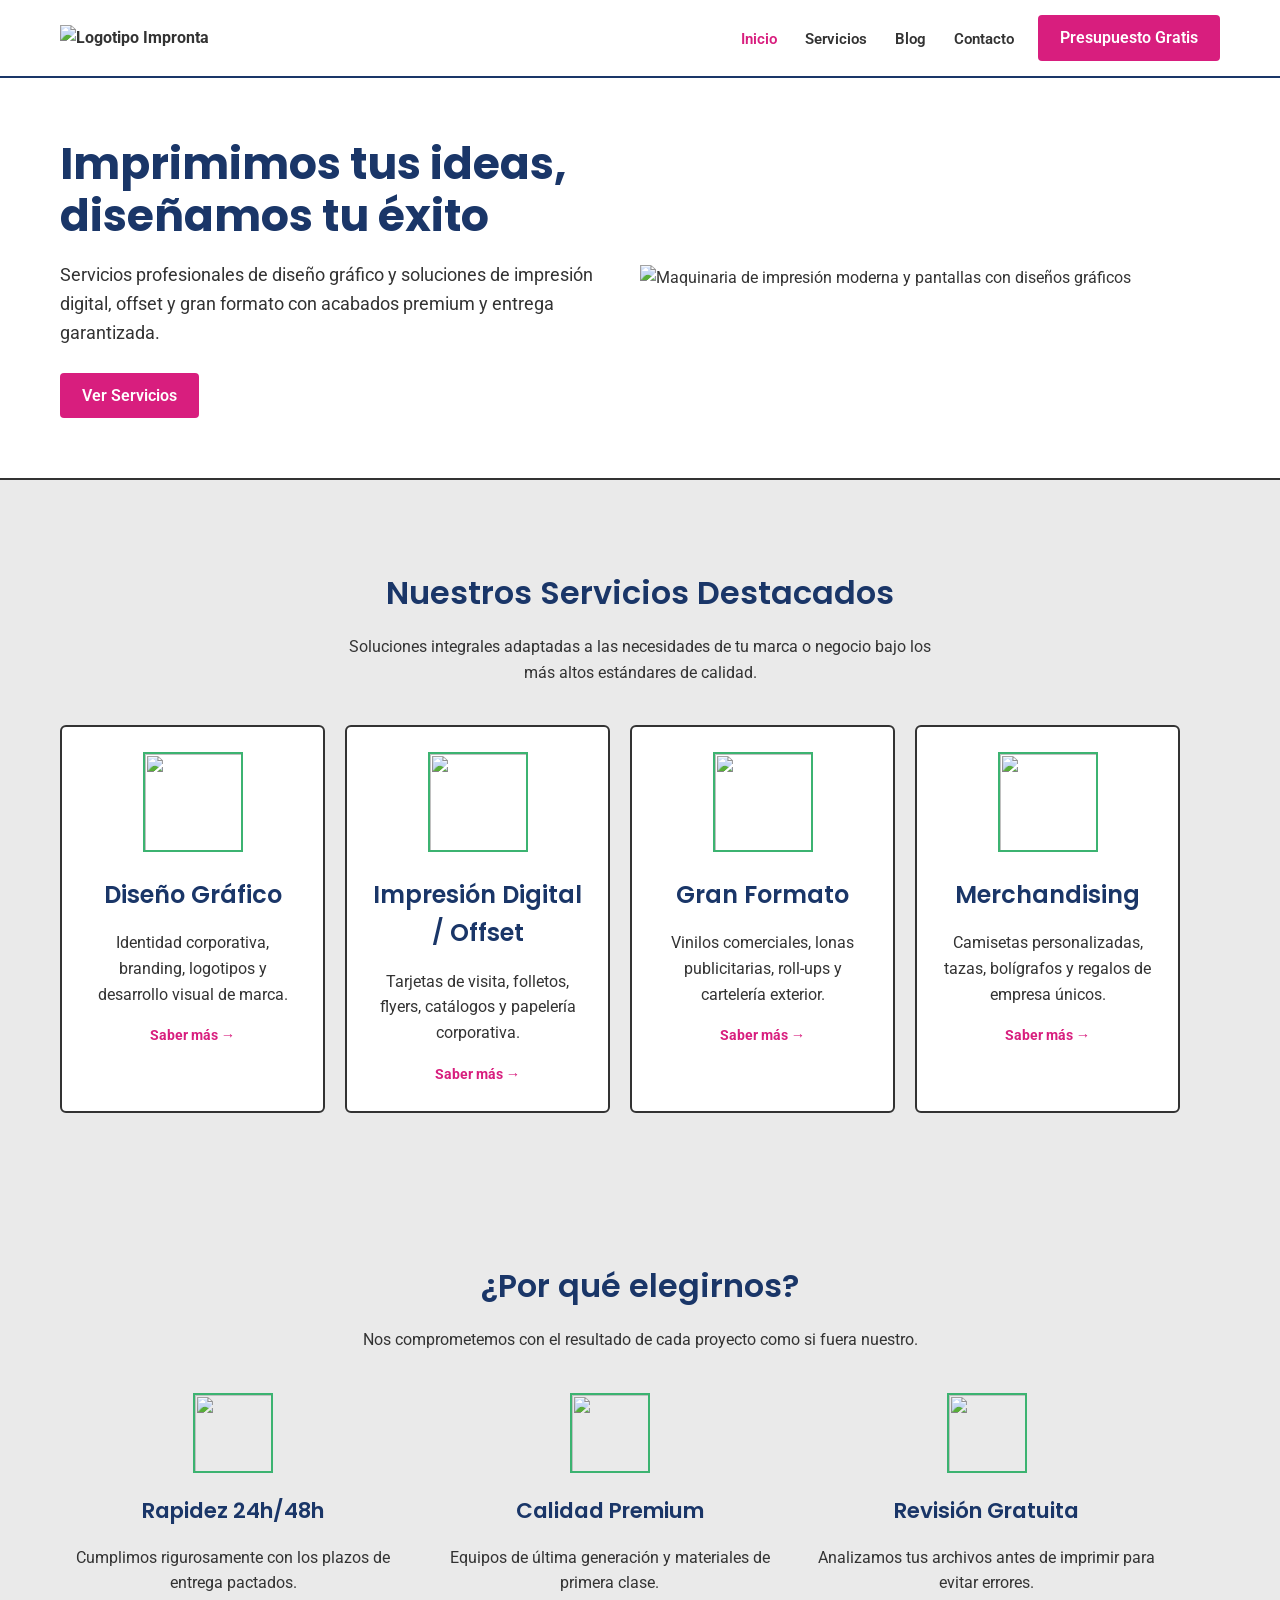
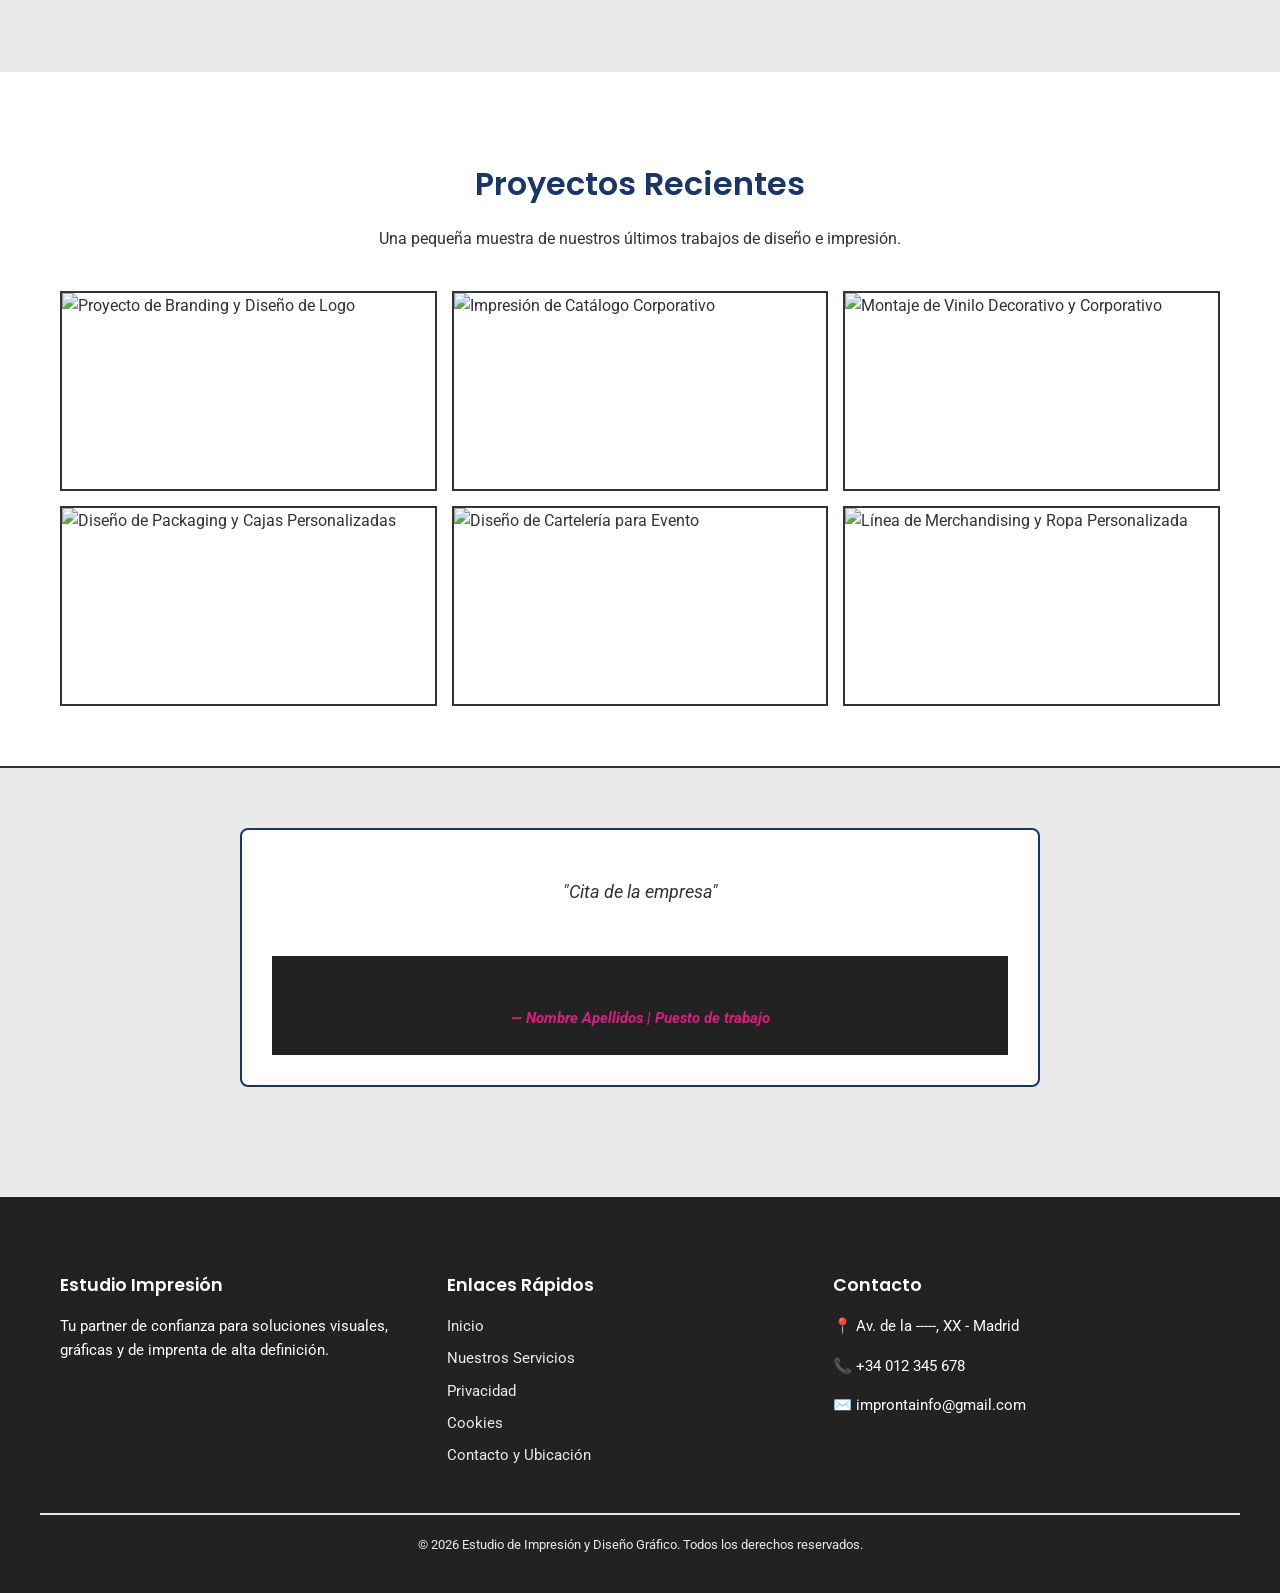
==== commit b48e9630: "Accesibilidad Adición del "tabindex" y el botón "Ir al contenido"" ====
--- a/index.html
+++ b/index.html
@@ -9,34 +9,35 @@
     <title>Impronta</title>
 </head>
 <body>
-    <header>
+    <a href="#main" tabindex="1">Ir al contenido</a>
+    <header role="banner">
     <div class="contenedor encabezado-contenedor">
         <strong class="logo">
             <img src="imagenes/Logo.png" alt="Logotipo Impronta" class="logo-marcador">
         </strong>
-        <nav class="zona-navegacion">
-            <input type="checkbox" id="control-menu" class="control-menu">
+        <nav class="zona-navegacion" aria-label="Navegación principal">
+            <input type="checkbox" id="control-menu" class="control-menu" aria-hidden="true">
             <ul class="menu-navegacion">
-                <li><a href="#" class="activo">Inicio</a></li>
-                <li><a href="#">Servicios</a></li>
+                <li><a href="#" class="activo" aria-current="page">Inicio</a></li>
+                <li><a href="#Servicios">Servicios</a></li>
                 <li><a href="#">Blog</a></li>
-                <li><a href="#">Contacto</a></li>
+                <li><a href="#Contacto">Contacto</a></li>
             </ul>
-            <a href="#" class="boton boton-acento encabezado-boton-llamada">Presupuesto Gratis</a>
+            <a href="" class="boton boton-acento encabezado-boton-llamada">Presupuesto Gratis</a>
             <label for="control-menu" class="alternar-menu" aria-label="Alternar menú">
-                <span class="icono-hamburguesa">☰</span>
-                <span class="icono-cerrar">✕</span>
+                <span class="icono-hamburguesa" aria-hidden="true">☰</span>
+                <span class="icono-cerrar" aria-hidden="true">✕</span>
             </label>
         </nav>
     </div>
 </header>
-    <main>
+    <main id="main">
         <section class="hero">
             <div class="contenedor hero-cuadrícula">
                 <div class="hero-texto">
                     <h1>Imprimimos tus ideas, diseñamos tu éxito</h1>
                     <p>Servicios profesionales de diseño gráfico y soluciones de impresión digital, offset y gran formato con acabados premium y entrega garantizada.</p>
-                    <a href="#" class="boton boton-acento">Ver Servicios</a>
+                    <a href="#Servicios" class="boton boton-acento">Ver Servicios</a>
                 </div>
                 <figure class="hero-contenedor-imagen">
                     <img src="imagenes/Maquinaria.jpg" alt="Maquinaria de impresión moderna y pantallas con diseños gráficos" class="hero-marcador">
@@ -50,31 +51,31 @@
                 
                 <div class="servicios-cuadrícula">
                     <article class="tarjeta-servicio">
-                        <img src="imagenes/DiseñoGrafico.png" alt="Icono de Diseño Gráfico" class="servicio-icono">
+                        <img src="imagenes/DiseñoGrafico.png" alt="" aria-hidden="true" class="servicio-icono">
                         <h3>Diseño Gráfico</h3>
                         <p>Identidad corporativa, branding, logotipos y desarrollo visual de marca.</p>
-                        <a href="#">Saber más &rarr;</a>
+                        <a href="#" aria-label="Saber más sobre Diseño Gráfico">Saber más &rarr;</a>
                     </article>
 
                     <article class="tarjeta-servicio">
-                        <img src="imagenes/ImpresionDigitalYOffset.png" alt="Icono de Impresión Digital y Offset" class="servicio-icono">
+                        <img src="imagenes/ImpresionDigitalYOffset.png" alt="" aria-hidden="true" class="servicio-icono">
                         <h3>Impresión Digital / Offset</h3>
                         <p>Tarjetas de visita, folletos, flyers, catálogos y papelería corporativa.</p>
-                        <a href="#">Saber más &rarr;</a>
+                        <a href="#" aria-label="Saber más sobre Impresión Digital y Offset">Saber más &rarr;</a>
                     </article>
 
                     <article class="tarjeta-servicio">
-                        <img src="imagenes/GranFormato.png" alt="Icono de Gran Formato" class="servicio-icono">
+                        <img src="imagenes/GranFormato.png" alt="" aria-hidden="true" class="servicio-icono">
                         <h3>Gran Formato</h3>
                         <p>Vinilos comerciales, lonas publicitarias, roll-ups y cartelería exterior.</p>
-                        <a href="#">Saber más &rarr;</a>
+                        <a href="#" aria-label="Saber más sobre Gran Formato">Saber más &rarr;</a>
                     </article>
 
                     <article class="tarjeta-servicio">
-                        <img src="imagenes/Merchandising.png" alt="Icono de Merchandising" class="servicio-icono">
+                        <img src="imagenes/Merchandising.png" alt="" aria-hidden="true" class="servicio-icono">
                         <h3>Merchandising</h3>
                         <p>Camisetas personalizadas, tazas, bolígrafos y regalos de empresa únicos.</p>
-                        <a href="#">Saber más &rarr;</a>
+                        <a href="#" aria-label="Saber más sobre Merchandising">Saber más &rarr;</a>
                     </article>
                 </div>
             </div>
@@ -86,19 +87,19 @@
                 
                 <div class="ventajas-cuadrícula">
                     <div class="ventaja-elemento">
-                        <img src="imagenes/EntregaRapida.png" alt="Icono de Entrega Rápida" class="ventaja-icono">
+                        <img src="imagenes/EntregaRapida.png" alt="" aria-hidden="true" class="ventaja-icono">
                         <h3>Rapidez 24h/48h</h3>
                         <p>Cumplimos rigurosamente con los plazos de entrega pactados.</p>
                     </div>
 
                     <div class="ventaja-elemento">
-                        <img src="imagenes/CalidadPrimum.png" alt="Icono de Calidad Premium" class="ventaja-icono">
+                        <img src="imagenes/CalidadPrimum.png" alt="" aria-hidden="true" class="ventaja-icono">
                         <h3>Calidad Premium</h3>
                         <p>Equipos de última generación y materiales de primera clase.</p>
                     </div>
 
                     <div class="ventaja-elemento">
-                        <img src="imagenes/RevisionGratuita.png" alt="Icono de Revisión Gratuita" class="ventaja-icono">
+                        <img src="imagenes/RevisionGratuita.png" alt="" aria-hidden="true" class="ventaja-icono">
                         <h3>Revisión Gratuita</h3>
                         <p>Analizamos tus archivos antes de imprimir para evitar errores.</p>
                     </div>
@@ -125,11 +126,13 @@
         <section class="testimonios">
             <blockquote class="contenedor testimonio-contenedor">
                 <p class="testimonio-texto">"Cita de la empresa"</p>
-                <cite class="testimonio-autor">— Nombre Apellidos | Puesto de trabajo</cite>
+                <footer aria-label="Autor del testimonio">
+                    <cite class="testimonio-autor">— Nombre Apellidos | Puesto de trabajo</cite>
+                </footer>
             </blockquote>
         </section>
     </main>
-    <footer>
+    <footer role="contentinfo">
         <div class="contenedor pie-cuadrícula">
             <div class="pie-columna">
                 <h4>Estudio Impresión</h4>
@@ -145,7 +148,7 @@
                     <li><a href="index.html#contacto">Contacto y Ubicación</a></li>
                 </ul>
             </div>
-            <div class="pie-columna">
+            <div class="pie-columna" id="Contacto">
                 <h4>Contacto</h4>
                 <address>
                     <p>📍 Av. de la -----, XX - Madrid</p>
--- a/estilo.css
+++ b/estilo.css
@@ -15,6 +15,15 @@
     overflow-x: hidden;
     font-size: 16px;
     font-weight: 400;
+}
+
+body>a {
+    position: absolute;
+    left: -1000px;
+}
+
+body>a:focus {
+    position: static;
 }
 
 strong, b, .texto-resaltado {
